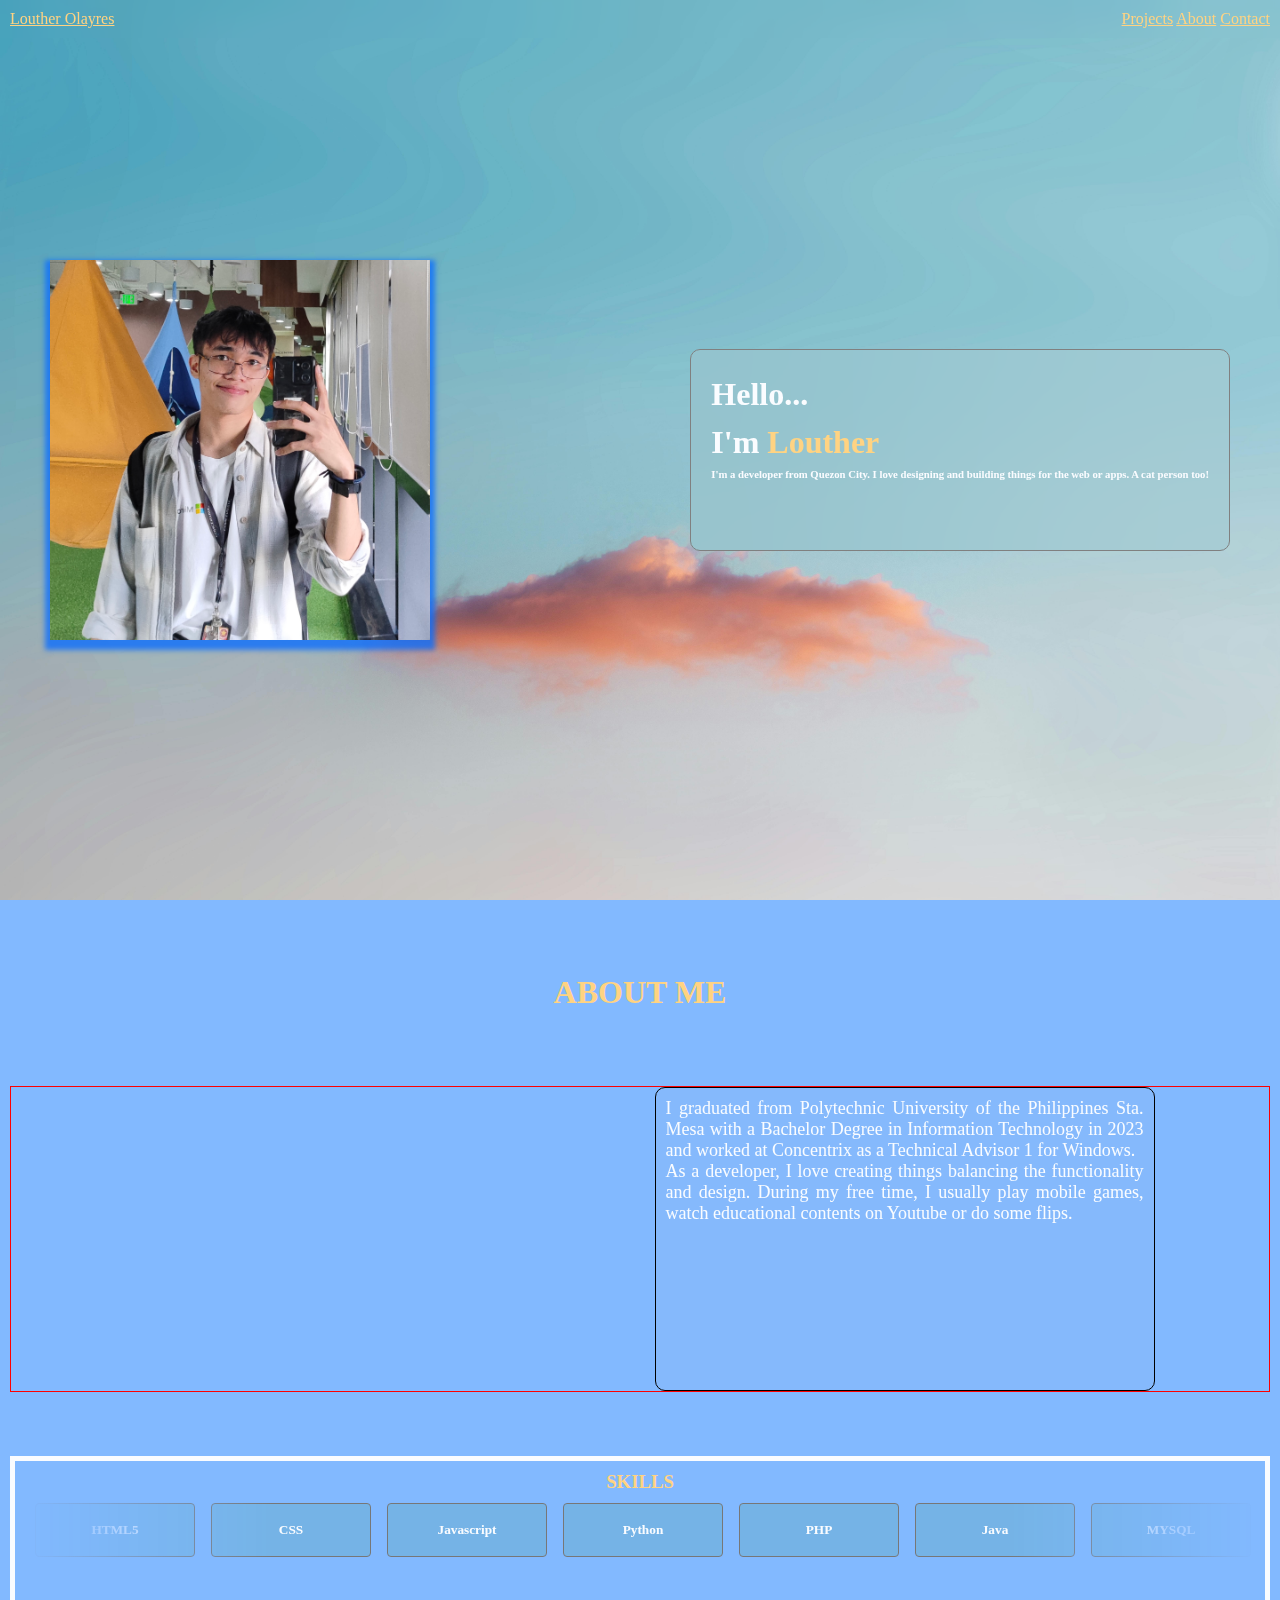
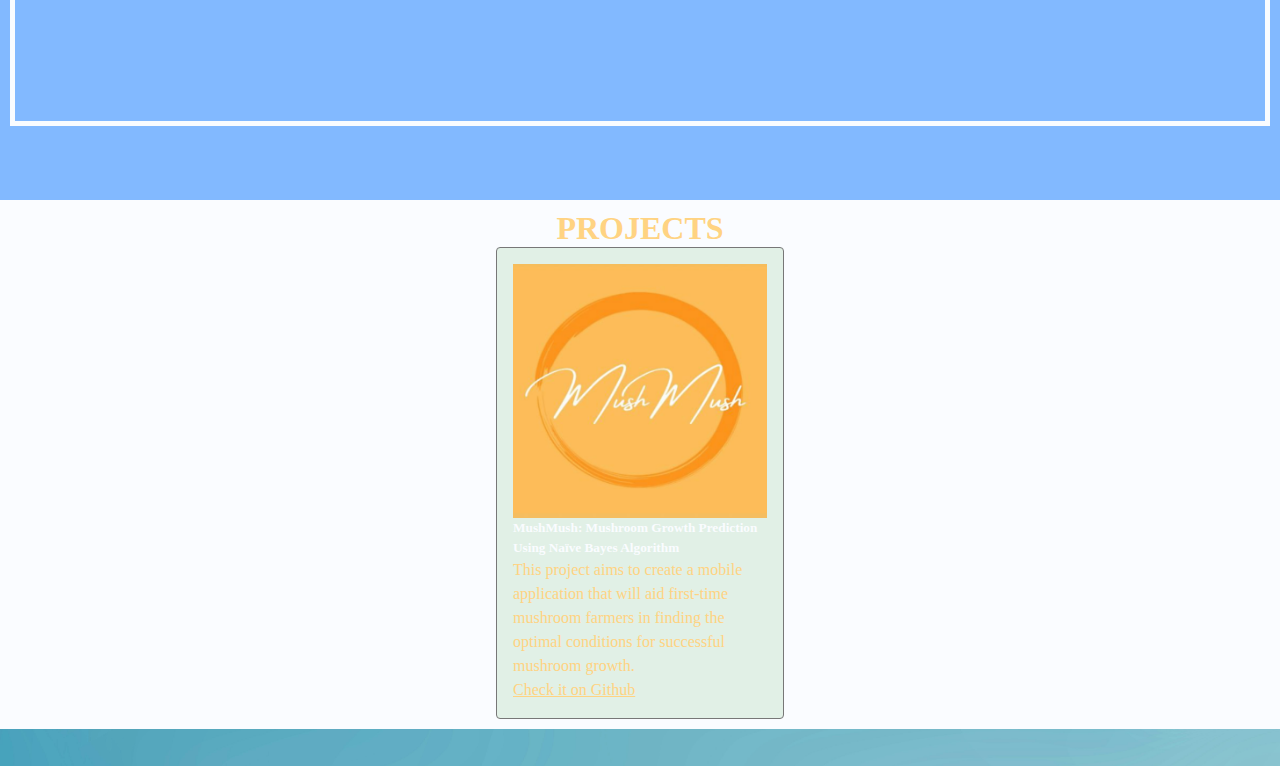
==== index.html @ 4b1b39c1 "Add files via upload" ====
<!DOCTYPE html>
<html lang="en">
<head>
    <meta charset="UTF-8">
    <meta name="viewport" content="width=device-width, initial-scale=1.0">
    <link rel="preconnect" href="https://fonts.googleapis.com">
    <link rel="preconnect" href="https://fonts.gstatic.com" crossorigin>
    <link rel="stylesheet" href="https://cdnjs.cloudflare.com/ajax/libs/font-awesome/6.5.2/css/all.min.css" integrity="sha512-SnH5WK+bZxgPHs44uWIX+LLJAJ9/2PkPKZ5QiAj6Ta86w+fsb2TkcmfRyVX3pBnMFcV7oQPJkl9QevSCWr3W6A==" crossorigin="anonymous" referrerpolicy="no-referrer" />
    <link href="https://fonts.googleapis.com/css2?family=Comic+Neue:ital,wght@0,300;0,400;0,700;1,300;1,400;1,700&display=swap" rel="stylesheet">
    <link href="https://cdn.jsdelivr.net/npm/bootstrap@5.0.2/dist/css/bootstrap.min.css" rel="stylesheet" integrity="sha384-EVSTQN3/azprG1Anm3QDgpJLIm9Nao0Yz1ztcQTwFspd3yD65VohhpuuCOmLASjC" crossorigin="anonymous">
    <link rel="stylesheet" href="styles/styles.css">
    <title>My Portfolio</title>
</head>
<body>
    <div class="flexbox-container main">
       
        <nav id = "header-nav" class="navbar flexbox-container glass">
            <a href="index.html" class="navbar-brand text flexbox-item flexbox-item1" id = "navigation-name">Louther Olayres</a>
            <div>
                <a href="index.html#project" class="navbar-brand flexbox-item flexbox-item2">Projects</a>
                <a href="index.html#about" class="navbar-brand text flexbox-item flexbox-item3">About</a>
                <a href="Contact.html" class="navbar-brand text flexbox-item flexbox-item4">Contact</a>
            </div>
            <div id = "scrollWatchers" class = "scroll-watcher"></div>
        </nav>
     


        <div  class = "entry-container flexbox-item flexbox-item1">
            <!-- <div class="circular"> -->
                <img id = "ProfilePicture" src="assets/louther.jpeg" class = "animate rounded-image" alt="My Profile Picture" width="300" height="300">
            <!-- </div> -->

            <div class="container-under-entry glass" id = "underEntry">
                <div class="text-container">
                    <h1 class = "animate heading heading-1 border-text">Hello...</h1>
                </div>
                <h1 class = "animate heading heading-1 text">I'm <strong class="emphasize">Louther</strong><h1>
                <h6 class="animate heading heading-1 text">I'm a developer from Quezon City. I love designing and building things for the web or apps. A cat person too! </h6>
          
                <div>
                    <a href="https://github.com/louther-99" target="_blank"><i class="fa-brands fa-github animate heading heading-1"></i></a>
                    <a href="https://linkedin.com/in/louther-olayres-67165627b" target="_blank"><i class="fa-brands fa-linkedin animate heading heading-1"></i></a>
                </div>

                
            
            </div>
        </div>

        <div id = "about" class="about-container flexbox-item flexbox-item2">
            <div class = "div-under-about-container1">
                <!-- <h1 class = "h1-under-about-container typewriter typewriter-about">ABOUT ME</h1> -->
                <h1 class = "h1-under-about-container">ABOUT ME</h1>
            </div>

            <div class = "div-under-about-container2">
                <div class = "div-under-about-container ">
                    <img src="assets/louther.jpeg" class = "test" alt="">
                </div>
    
                <div class = "div-under-about-container div-under-about-container-2-2 glass">
                    <p class="p-under-about-container ">
                        I graduated from Polytechnic University of the Philippines Sta. Mesa with a Bachelor Degree in Information Technology in 2023 and worked at Concentrix as a Technical Advisor 1 for Windows. 
                    <p class="p-under-about-container ">
                        As a developer, I love creating things balancing the functionality and design. 
                    
                        During my free time, I usually play mobile games, watch educational contents on Youtube or do some flips. 
                        

                    </p>
                     
                    </p>
                </div>
            </div>
            <div class="skill-container  flexbox-item flexbox-item3">

              <h3 class="center">SKILLS</h3>
  
              <div class="flexbox-container div-under-skills-container">
  
                <!-- <div class="card glass scroller" style="width: 18rem;">
                  <i class="fa-brands fa-html5 card-img-top"></i>
                  <img src="assets/html5.jpeg" class="card-img-top" alt="HTML5">
                  <div class="card-body">
                    <h5 class="card-title">HTML5</h5>
            
                  </div>
                </div> -->
  
                  <div class="card glass scroller">
                      <i class="fa-brands fa-html5 card-img-top"></i>
                      <!-- <img src="assets/html5.jpeg" class="card-img-top" alt="HTML5"> -->
                      <div class="card-body">
                        <h5 class="card-title">HTML5</h5>
                        <!-- <p class="card-text">Some quick example text to build on the card title and make up the bulk of the card's content.</p>
                        <a href="#" class="btn btn-primary">Go somewhere</a> -->
                      </div>
                    </div>
      
                    <div class="card glass scroller">
                      <i class="fa-brands fa-css3-alt"></i>
                      <!-- <img src="assets/css3.jpeg" class="card-img-top" alt="CSS"> -->
                      <div class="card-body">
                        <h5 class="card-title">CSS</h5>
                        <!-- <p class="card-text">Some quick example text to build on the card title and make up the bulk of the card's content.</p>
                        <a href="#" class="btn btn-primary">Go somewhere</a> -->
                      </div>
                    </div>
      
                    <div class="card glass scroller">
                      <i class="fa-brands fa-js"></i>
                      <!-- <img src="assets/javascript.jpeg" class="card-img-top" alt="Javascript"> -->
                      <div class="card-body">
                        <h5 class="card-title">Javascript</h5>
                        <!-- <p class="card-text">Some quick example text to build on the card title and make up the bulk of the card's content.</p>
                        <a href="#" class="btn btn-primary">Go somewhere</a> -->
                      </div>
                    </div>
      
                    <div class="card glass scroller">
                      <i class="fa-brands fa-python"></i>
                      <!-- <img src="assets/python.webp" class="card-img-top" alt="Python"> -->
                      <div class="card-body">
                        <h5 class="card-title">Python</h5>
                        <!-- <p class="card-text">Some quick example text to build on the card title and make up the bulk of the card's content.</p>
                        <a href="#" class="btn btn-primary">Go somewhere</a> -->
                      </div>
                    </div>
      
                    <div class="card glass scroller">
                      <i class="fa-brands fa-php"></i>
                      <!-- <img src="assets/php.jpg" class="card-img-top" alt="PHP"> -->
                      <div class="card-body">
                        <h5 class="card-title">PHP</h5>
                        <!-- <p class="card-text">Some quick example text to build on the card title and make up the bulk of the card's content.</p>
                        <a href="#" class="btn btn-primary">Go somewhere</a> -->
                      </div>
                    </div>
      
                    <div class="card glass scroller">
                      <i class="fa-brands fa-java"></i>
                      <!-- <img src="assets/java.webp" class="card-img-top" alt="Java"> -->
                      <div class="card-body">
                        <h5 class="card-title">Java</h5>
                        <!-- <p class="card-text">Some quick example text to build on the card title and make up the bulk of the card's content.</p>
                        <a href="#" class="btn btn-primary">Go somewhere</a> -->
                      </div>
                    </div>
      
                    <div class="card glass scroller">
                      <i class="fa-thin fa-database"></i>
                      <!-- <img src="assets/mysql.jpeg" class="card-img-top" alt="MYSQL"> -->
                      <div class="card-body">
                        <h5 class="card-title">MYSQL</h5>
                        <!-- <p class="card-text">Some quick example text to build on the card title and make up the bulk of the card's content.</p>
                        <a href="#" class="btn btn-primary">Go somewhere</a> -->
                      </div>
                    </div>
    
              </div>
  
                
  
  
              
          </div>

        </div>


        <div class="container-body flexbox-container">
        
        </div>

        <div id = "project" class="projects-container  flexbox-item flexbox-item4">
            <h1>PROJECTS</h1>
            <div class="card image-wrapper" style="width: 18rem;">
                <img src="assets/Mushmush.png" class="card-img-top zoom blur" alt="...">
                <div class="card-body card-body-1">
                  <h5 class="card-title">MushMush: Mushroom Growth Prediction Using Naïve Bayes Algorithm</h5>
                  <p class="card-text">This project aims to create a mobile application that will aid first-time mushroom farmers in finding the optimal conditions for successful mushroom growth.</p>
                  <a href="https://github.com/louther-99/mush2.git" class="btn btn-primary">Check it on Github</a>
                </div>
              </div>
        
        </div>
        
        <!-- <div>
            <button class="btn btn-primary">Contact Me</button>
        </div> -->

        <!-- <div class="text-container">
            <h1 class = "animate-text">Hello...</h1>
        </div> -->
        <footer class="footer flexbox-container glass">
            <a href="https://github.com/louther-99" target="_blank"><i class="fa-brands fa-github animate heading heading-1"></i></a>
            <a href="https://linkedin.com/in/louther-olayres-67165627b" target="_blank"><i class="fa-brands fa-linkedin animate heading heading-1"></i></a>
        </footer>
    </div>
    <script src="js.js"></script>
</body>
</html>
---- styles/styles.css ----
:root{
    --div-background-color: #82B9FF;
    --button-color: #FFD382;
    --text-color: #FAFCFF;
    --black: black;
}
*{
    margin: 0;
    padding: 0;
    box-sizing: border-box;
}
body{
    background-color: var(--div-background-color);
    background-image: url("/assets/cloud.jpg");
    color: var(--text-color);
    background-repeat: no-repeat;
    /* background-position: center; */
    background-size: contain;
    /* background-attachment: scroll; */
    /* backdrop-filter: blur(10px);
    -webkit-backdrop-filter: blur(10px); */

    /* background-color: rgba(255, 255, 255, 1);
    backdrop-filter: blur(10px);
    -webkit-backdrop-filter: blur(10px); */

}

body > div{
    /* margin-top: 30px; */
    display: flex;
    flex-direction: column;

    /* justify-content: space-between; */
    align-items: flex-start;

}

.scroll-watcher{
    z-index: 1000;
    left: 0; 
    /* top: 60px; */
    height: 1px;
    width: 100%;
    position: fixed;
    background-color: grey;
    scale: 0 1;
    transform-origin: left;
    animation: scroll-watcher linear;
    animation-timeline: scroll();
    
}


@keyframes scroll-watcher{
    to{
        scale: 1 1;
    }
    from{

    }
}

.glass{
    background-color: rgba(255, 255, 255, 0);
    backdrop-filter: blur(10px);
    -webkit-backdrop-filter: blur(10px); 
}

.navbar{
    /* background: linear-gradient(); */
    width: 100%;
    position: fixed;
    z-index: 1000;
    margin-bottom: 30px;
    padding: 10px;
    display: flex;
    align-self: stretch;


    /* border: 5px solid red; */
    /* flex-direction: row; */
    justify-content: space-between;
    /* align-self: flex-end; */
    /* align-items: end; */
    /* flex-wrap: nowrap; */
    color: var(--button-color);
    /* background-color: maroon; */
}

.navbar-brand:hover{
    transform: translateY(-10px);
    background-color: var(--text-color);
    color: var(--button-color);
}

/* .container-body.flexbox-container{
    display: flex;
    flex-direction: column;
    padding: 20px;
    margin: 0;
    align-self: stretch;
    background-color: #777;
    margin-bottom: 50px;

} */

.text-container{
    display: inline-block;
}

.animate-text{
    border-right: 5px solid;
    width: 100%;
    white-space: nowrap;
    overflow: hidden;
    animation: typing 2s steps(8), cursor .4s step-end infinite alternate;
}

@keyframes cursor {

    50%{
        border-color: transparent;
    }
    
}

@keyframes typing{
    from {width: 0;}
}

.entry-container{

    display: flex;
    align-self: stretch;
    align-items: center;
    justify-content: space-between;
    /* gap: 100px; */
    margin: 0;
    /* border: 5px solid rebeccapurple; */
    padding: 50px;
    height: 100vh;
    line-height: 1.5;
    /* opacity: .5;
    z-index: -1; */
    /* flex-grow: 1; */


}

.container-under-entry.glass{
    /* z-index: ; */
    border: 1px solid grey;
    border-radius: 10px;
    padding: 20px;
    background-color: rgba(255, 211, 130, 0.027);
    backdrop-filter: blur(100px);
    -webkit-backdrop-filter: blur(100px);
}

/* .circular {
    margin-right: 100px;
    border-radius: 50%;
    overflow: hidden;
    max-width:300px;
    max-height:300px;
    width:300px;
    height:300px;
    border: 1px solid #FFD382;

} */
/* 
#ProfilePicture{
    object-fit: cover;
    outline: #FFD382;
    border: solid violet;
} */


/* image{
    aspect-ratio: 1 /1;
} */
#ProfilePicture{
    width: 380px;
    height: 380px;
    object-fit: cover;
    box-shadow: 0 5px 5px 5px rgba(13, 110, 253, .8);
    animation: slideToRight 1s ease-in-out, animate 5s ease-in-out infinite;
    /* transition: all 1s ease-in-out; */

}
@keyframes animate {
    0%, 100%{
        border-radius: 60% 40% 30% 70% / 60% 30% 70% 40%
        /* border-radius: 30% 20% 30% 40% / 10% 20% 30% 40%; */
    }
    50%{
        border-radius: 30% 60% 70% 40% / 50% 60% 30% 60%;
        /* border-radius: 10% 20% 30% 40%/ 10% 20% 30% 40%; */
    }
}
.typewriter-about{
    position: relative;
    width: max-content;
    color: var(--button-color);


}
.typewriter-about::before, .typewriter-about::after{
    /* background: red; */
    content: "";
    position: absolute;
    top: 0;
    left: 0;
    right: 0;
    bottom: 0;
}
.typewriter-about::before{
    /* background: teal; */
    background: var(--text-color);
    animation: typewriters 2s steps(8)forwards;
    /* animation-timeline: view(); */
}
.typewriter-about::after{
    /* background: teal; */
    /* background: var(grey); */
    animation: typewriters 2s steps(8)forwards ;
    /* animation-timeline: view(); */
}
@keyframes typewriters {
    to{
        left: 100%;
    }
}
.about-container{
    display: flex;
    height: 100vh;
    justify-content: space-evenly;
    /* gap: 30px; */
    flex-direction: column;
    /* justify-self: flex-end; */
    /* justify-content: center; */
    /* align-items: flex-end; */
    align-self: stretch;
    /* border: 5px solid yellow; */
    /* margin: 0; */
    padding: 10px;
    background-color: var(--div-background-color);
    color:var(--text-color);
    /* flex-grow: 1; */

}
.h1-under-about-container{
    color: var(--button-color);
}

.div-under-about-container1{
    align-self: center;
}
.div-under-about-container2{
    border: 1px solid red;
    margin-top: 10px;
    display: flex;
    /* gap: ; */
    justify-content: space-around;
    /* gap: 80px; */
}
.div-under-about-container-2-2{
    border-radius: 10px;
    padding: 10px;
    border: 1px solid black;
    width: 500px;
    background-color: rgba(255, 211, 130, 0.027);
}
.p-under-about-container {
    align-self: center;
    text-align: justify;
    /* text-indent: 30px; */
    font-size: large;
}

.skill-container{
    display: flex;
    flex-direction: column;
    /* flex-grow: 1; */
    padding: 10px;
    height: 30vh;
    align-self: stretch;
    border: 5px solid var(--text-color);
    /* border: 5px solid palevioletred; */
    /* height: 100%;
    width: 100%; */
    /* background-color: var(--div-background-color); */
    /* color: var(--button-color); */
}

.div-under-skills-container{
    /* justify-content: center; */
    /* background-color: var(--div-background-color); */
    padding: 10px;
    /* border: 5px solid red; */
    /* width: 60px; */
    /* justify-content: center; */
    /* align-items: center; */
    display: flex;
    flex-direction: row;
    gap: 1rem;

    /* width: 600px; */
    /* width: max-content; */
    /* box-sizing: content-box; */
    overflow: hidden;
    -webkit-mask: linear-gradient(90deg, transparent, white 20%, white 80%, transparent);
    mask: linear-gradient(90deg, transparent, white 20%, white 80%, transparent);
}
.div-under-skills-container:hover .card.glass.scroller{
    animation-play-state: paused;
}

.center{
    align-self: center;
    color: var(--button-color);
}
.card{
    padding: 1rem;
    background: rgba(0, 128, 0, 0.097);
    border: 1px solid #777;
    border-radius: .25rem;
    line-height: 1.5;

    /* backdrop-filter: blur(10px);
    -webkit-backdrop-filter: blur(10px); */
}

.card-title{
    color: var(--text-color);
}
.fa-brands{
    color: var(--text-color);
}


.div-under-skills-container .card.glass.scroller{
    /* width: max-content; */
    display: flex;
    justify-content: center;
    align-items: center;
    min-width: 160px;
    max-height: 100px;
    /* padding: 30px; */
    /* outline: 3px solid rebeccapurple; */
    height: max-content;
    /* width: max-content; */
    /* flex-wrap: nowrap; */
    /* flex-shrink: 0; */
    /* flex-wrap: nowrap; */
 
}

.projects-container{
    display: flex;
    flex-direction: column;
    justify-content: center;
    align-items: center;
    padding: 10px;
    /* border: 5px solid var(--button-color); */
    /* height: 100%; */
    /* width: 100vw; */
    /* background-color: var(--text-color); */
    background-color: var(--text-color);
    align-self: stretch;
    color: var(--button-color);
}
.image-wrapper{
    position: relative;
    overflow: hidden;
}

.image-wrapper >img, .image-wrapper > .card-body-1{
    transition: 200ms ease-in-out;
}
.image-wrapper > img{
    display: block;
    width: 100%;
    aspect-ratio: 1/1;
    object-fit: cover;
    object-position: center;


}
.image-wrapper:hover > img.blur{
    /* opacity: 1; */
    filter: blur(5px);

}

.image-wrapper:hover > img.zoom{
    transform: scale(1.1);

}
.image-wrapper > .card-body1{
    position: absolute;
    /* inset: 0; */
    background: rgba(255, 255, 255, .4);

}
.btn{
    background-color: var(--button-color);
    color: var(--text-color);
}

a{
    color: var(--button-color);
}
/* .t\ext{
    color: var(--text-color);
} */



button{
    /* transition-property: transform;
    transition-duration: 1s;
    transition-timing-function: cubic-bezier(0.075, 0.82, 0.165, 1);
    transition-delay: 1s; */
    transition: transform 1s linear 1s;
   
}

.fa-github, .fa-linkedin{
    font-size: 32px;
    margin-top: 20px;
    

}

.fa-linkedin{
    margin-left: 20px;
    color: rgb(53, 118, 239);
}

.fa-github{
    color: black;
}



.emphasize{
    color: var(--button-color);
}

.btn-primary{
    background-color: transparent;
    color: var(--button-color);
    border-color: var(--text-color);
}

.btn-primary:hover{
    transform: translateY(-10px);
    background-color: var(--text-color);
    color: var(--button-color);
}

.animate.heading, .container-under-entry{
    /* animation-name: slideToLeft;
    animation-duration: 1s;
    animation-timing-function: linear;
    animation-delay: 1;
    animation-iteration-count: 1;
    animation-direction: normal;
    animation-fill-mode: none; */

    animation: slideToLeft 1s ease-in-out;


}



.animate{
    animation-duration: 1s;
    animation-fill-mode: both;
}

.animate.rotate{
    animation: rotate 1s linear;
}

.animate.infinite{
    animation-iteration-count: infinite;
}

@keyframes slideToRight {
    0%{
        transform: translate(-1000px);
    }
    /* 30%{
        transform: translate(-200px);
    } */
    60%{
        /* transform: translate(-100px); */
    }
    /* 90%{
        transform: translate(-50px);
    } */
    100%{
        transform: translate(0);
    }
}
@keyframes slideToLeft {
    0%{
        transform: translate(1000px);
    }
    /* 30%{
        transform: translate(-200px);
    } */
    60%{
        /* transform: translate(-100px); */
    }
    /* 90%{
        transform: translate(-50px);
    } */
    100%{
        transform: translate(0);
    }
}

@keyframes rotate {
    0%{
        transform: rotate(0);
    }
    100%{
        transform: rotate(360deg);
    }
}

.footer.flexbox-container{
    display: flex;
    justify-content: center;
    align-items: center;
    align-self: stretch;
    background-color: var(--div-background-color);
    /* border: 5px solid green; */
}

.footer{
    background-image: url(/assets/cloud.jpg);
    background-size: cover;
    background-repeat: no-repeat;
}

p, h1, h3, h5 {
    animation: fade linear both;
    animation-timeline: view();
    animation-range: entry 20% cover 30%;
}
@keyframes fade {
    from{
        opacity: 0;
    }
    to{
        opacity: 1;
    }
    
}

.test{
    height: 300px;
    width: 300px;
    object-fit: contain;
}

@media (prefers-reduced-motion: no-preference){
    .test{
        scale: .8;
        opacity: 0;
        animation: fade-in linear forwards;
        animation-timeline: view();
        /* animation-range-start: contain;
        animation-range-end: contain; */
        animation-range: 150px 500px;
    }
    
    @keyframes fade-in {
    
        /* from{
            scale: .8;
            opacity: 0;
        } */
    
        to{
            scale: 1;
            opacity: 1;
        }
        
    }
    .scroller{
        animation: scroll 10s linear infinite;
    }

    @keyframes scroll {
        to{
            transform: translate(-100%);
        }
    }
}
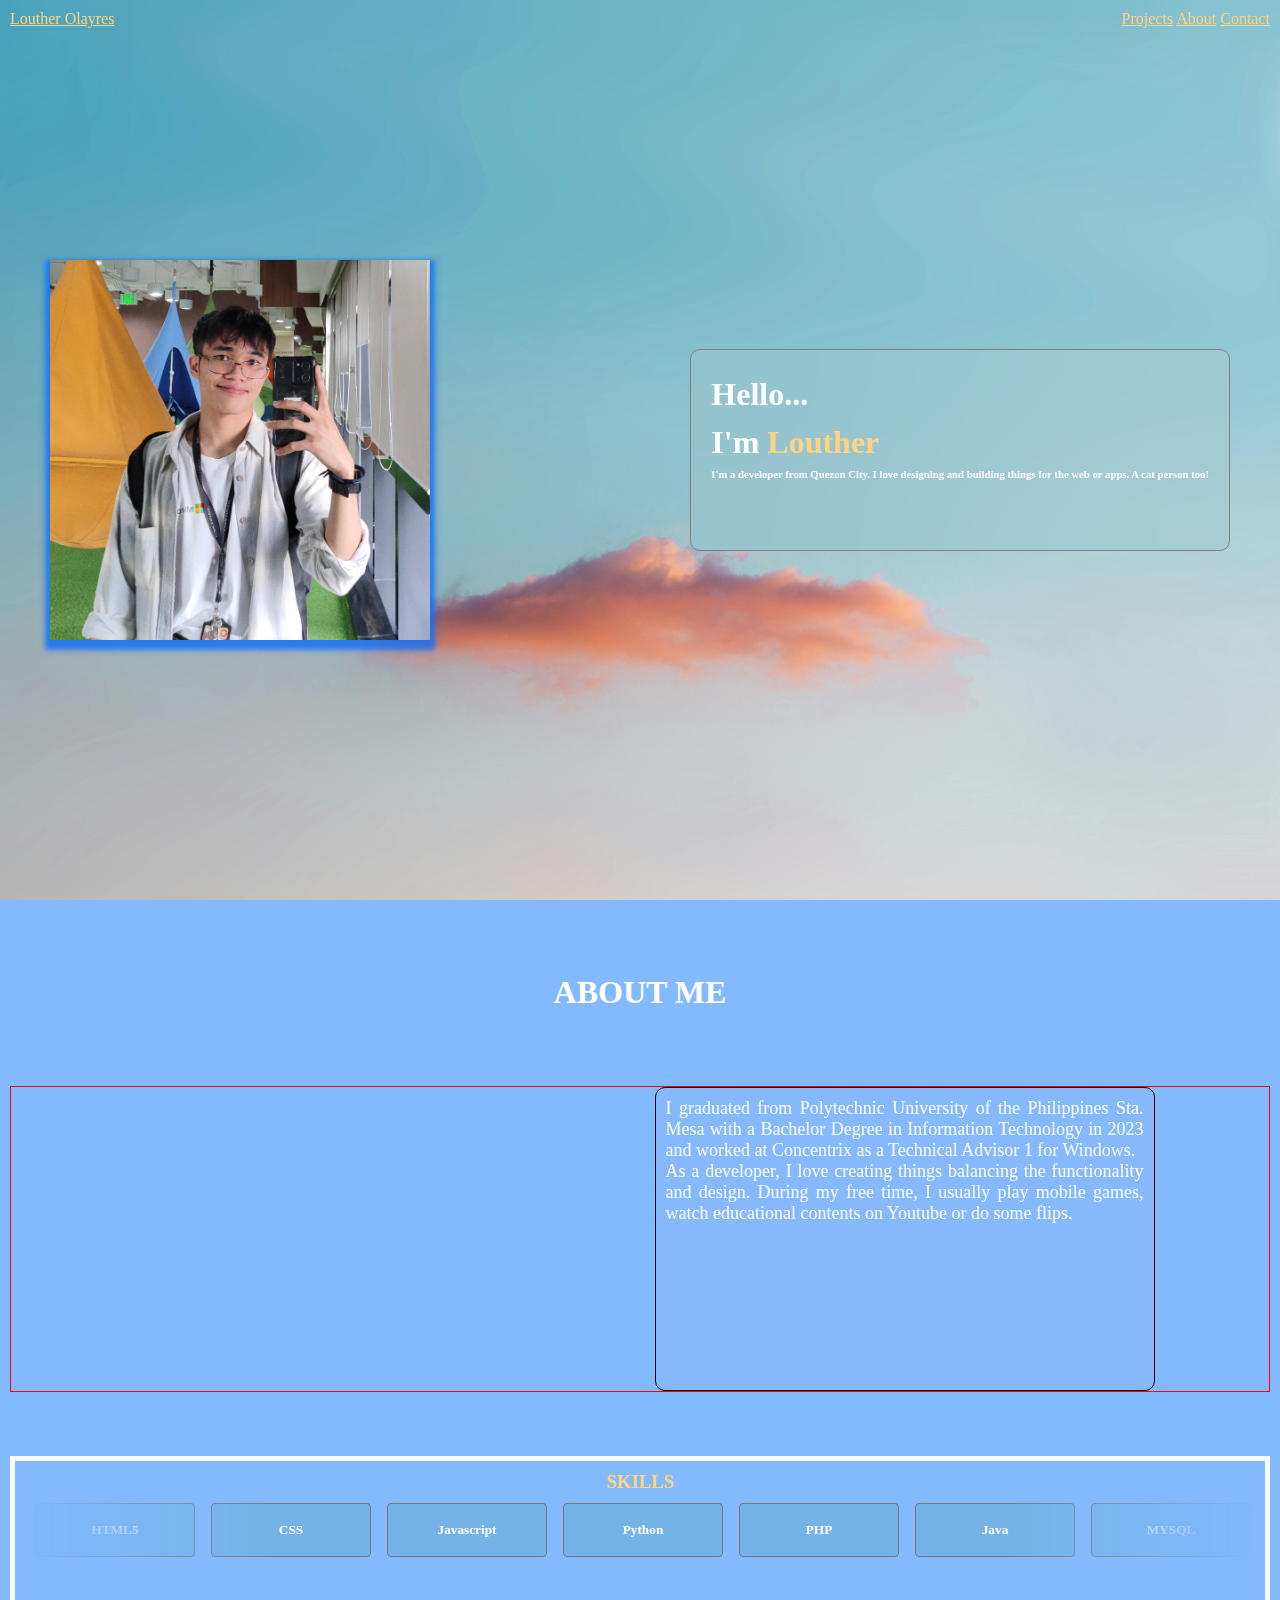
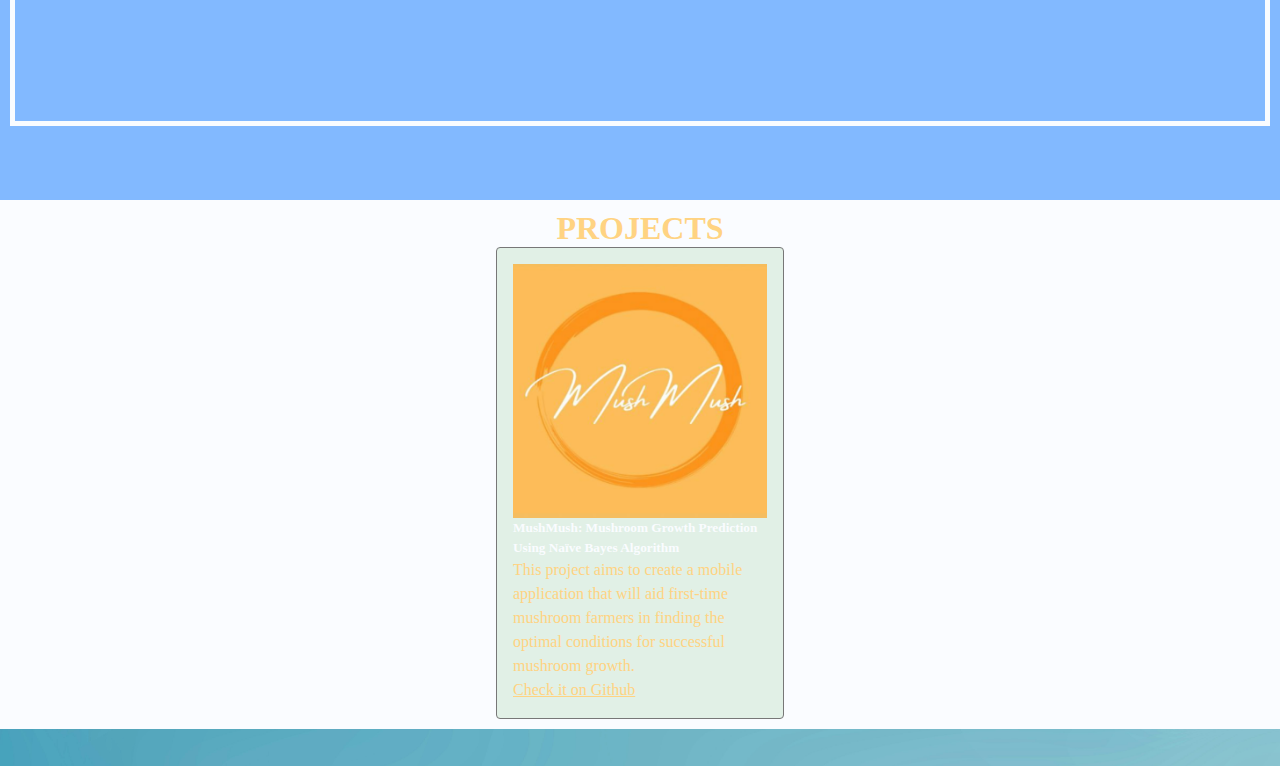
==== commit bc233ee2: "Add files via upload" ====
--- a/index.html
+++ b/index.html
@@ -15,11 +15,11 @@
     <div class="flexbox-container main">
        
         <nav id = "header-nav" class="navbar flexbox-container glass">
-            <a href="index.html" class="navbar-brand text flexbox-item flexbox-item1" id = "navigation-name">Louther Olayres</a>
+            <a href="index.html" class="navbar-brand navbar-text flexbox-item flexbox-item1" id = "navigation-name">Louther Olayres</a>
             <div>
-                <a href="index.html#project" class="navbar-brand flexbox-item flexbox-item2">Projects</a>
-                <a href="index.html#about" class="navbar-brand text flexbox-item flexbox-item3">About</a>
-                <a href="Contact.html" class="navbar-brand text flexbox-item flexbox-item4">Contact</a>
+                <a href="index.html#project" class="navbar-brand navbar-text flexbox-item flexbox-item2">Projects</a>
+                <a href="index.html#about" class="navbar-brand navbar-text flexbox-item flexbox-item3">About</a>
+                <a href="Contact.html" class="navbar-brand navbar-text flexbox-item flexbox-item4">Contact</a>
             </div>
             <div id = "scrollWatchers" class = "scroll-watcher"></div>
         </nav>
@@ -51,7 +51,7 @@
         <div id = "about" class="about-container flexbox-item flexbox-item2">
             <div class = "div-under-about-container1">
                 <!-- <h1 class = "h1-under-about-container typewriter typewriter-about">ABOUT ME</h1> -->
-                <h1 class = "h1-under-about-container">ABOUT ME</h1>
+                <h1 class = "h1-under-about-container text">ABOUT ME</h1>
             </div>
 
             <div class = "div-under-about-container2">
@@ -59,10 +59,10 @@
                     <img src="assets/louther.jpeg" class = "test" alt="">
                 </div>
     
-                <div class = "div-under-about-container div-under-about-container-2-2 glass">
-                    <p class="p-under-about-container ">
+                <div class = "div-under-about-container-2-2 glass">
+                    <p class="p-under-about-container text">
                         I graduated from Polytechnic University of the Philippines Sta. Mesa with a Bachelor Degree in Information Technology in 2023 and worked at Concentrix as a Technical Advisor 1 for Windows. 
-                    <p class="p-under-about-container ">
+                    <p class="p-under-about-container text">
                         As a developer, I love creating things balancing the functionality and design. 
                     
                         During my free time, I usually play mobile games, watch educational contents on Youtube or do some flips. 
@@ -75,7 +75,7 @@
             </div>
             <div class="skill-container  flexbox-item flexbox-item3">
 
-              <h3 class="center">SKILLS</h3>
+              <h3 class="center text">SKILLS</h3>
   
               <div class="flexbox-container div-under-skills-container">
   
@@ -89,20 +89,20 @@
                 </div> -->
   
                   <div class="card glass scroller">
-                      <i class="fa-brands fa-html5 card-img-top"></i>
+                      <i class="fa-brands fa-html5 card-img-top text-small"></i>
                       <!-- <img src="assets/html5.jpeg" class="card-img-top" alt="HTML5"> -->
                       <div class="card-body">
-                        <h5 class="card-title">HTML5</h5>
-                        <!-- <p class="card-text">Some quick example text to build on the card title and make up the bulk of the card's content.</p>
-                        <a href="#" class="btn btn-primary">Go somewhere</a> -->
-                      </div>
-                    </div>
-      
-                    <div class="card glass scroller">
-                      <i class="fa-brands fa-css3-alt"></i>
+                        <h5 class="card-title text-small">HTML5</h5>
+                        <!-- <p class="card-text">Some quick example text to build on the card title and make up the bulk of the card's content.</p>
+                        <a href="#" class="btn btn-primary">Go somewhere</a> -->
+                      </div>
+                    </div>
+      
+                    <div class="card glass scroller">
+                      <i class="fa-brands fa-css3-alt text-small"></i>
                       <!-- <img src="assets/css3.jpeg" class="card-img-top" alt="CSS"> -->
                       <div class="card-body">
-                        <h5 class="card-title">CSS</h5>
+                        <h5 class="card-title text-small">CSS</h5>
                         <!-- <p class="card-text">Some quick example text to build on the card title and make up the bulk of the card's content.</p>
                         <a href="#" class="btn btn-primary">Go somewhere</a> -->
                       </div>
@@ -112,7 +112,7 @@
                       <i class="fa-brands fa-js"></i>
                       <!-- <img src="assets/javascript.jpeg" class="card-img-top" alt="Javascript"> -->
                       <div class="card-body">
-                        <h5 class="card-title">Javascript</h5>
+                        <h5 class="card-title text-small">Javascript</h5>
                         <!-- <p class="card-text">Some quick example text to build on the card title and make up the bulk of the card's content.</p>
                         <a href="#" class="btn btn-primary">Go somewhere</a> -->
                       </div>
@@ -122,7 +122,7 @@
                       <i class="fa-brands fa-python"></i>
                       <!-- <img src="assets/python.webp" class="card-img-top" alt="Python"> -->
                       <div class="card-body">
-                        <h5 class="card-title">Python</h5>
+                        <h5 class="card-title text-small">Python</h5>
                         <!-- <p class="card-text">Some quick example text to build on the card title and make up the bulk of the card's content.</p>
                         <a href="#" class="btn btn-primary">Go somewhere</a> -->
                       </div>
@@ -132,7 +132,7 @@
                       <i class="fa-brands fa-php"></i>
                       <!-- <img src="assets/php.jpg" class="card-img-top" alt="PHP"> -->
                       <div class="card-body">
-                        <h5 class="card-title">PHP</h5>
+                        <h5 class="card-title text-small">PHP</h5>
                         <!-- <p class="card-text">Some quick example text to build on the card title and make up the bulk of the card's content.</p>
                         <a href="#" class="btn btn-primary">Go somewhere</a> -->
                       </div>
@@ -142,7 +142,7 @@
                       <i class="fa-brands fa-java"></i>
                       <!-- <img src="assets/java.webp" class="card-img-top" alt="Java"> -->
                       <div class="card-body">
-                        <h5 class="card-title">Java</h5>
+                        <h5 class="card-title text-small">Java</h5>
                         <!-- <p class="card-text">Some quick example text to build on the card title and make up the bulk of the card's content.</p>
                         <a href="#" class="btn btn-primary">Go somewhere</a> -->
                       </div>
@@ -152,7 +152,7 @@
                       <i class="fa-thin fa-database"></i>
                       <!-- <img src="assets/mysql.jpeg" class="card-img-top" alt="MYSQL"> -->
                       <div class="card-body">
-                        <h5 class="card-title">MYSQL</h5>
+                        <h5 class="card-title text-small">MYSQL</h5>
                         <!-- <p class="card-text">Some quick example text to build on the card title and make up the bulk of the card's content.</p>
                         <a href="#" class="btn btn-primary">Go somewhere</a> -->
                       </div>
--- a/styles/styles.css
+++ b/styles/styles.css
@@ -16,8 +16,8 @@
     color: var(--text-color);
     background-repeat: no-repeat;
     /* background-position: center; */
-    background-size: contain;
-    /* background-attachment: scroll; */
+    background-size: cover;
+    background-attachment: fixed;
     /* backdrop-filter: blur(10px);
     -webkit-backdrop-filter: blur(10px); */
 
@@ -108,6 +108,7 @@
 
 .text-container{
     display: inline-block;
+
 }
 
 .animate-text{
@@ -604,4 +605,134 @@
             transform: translate(-100%);
         }
     }
+}
+
+@media (max-width: 480px) {
+    .navbar{
+        /* height: 20px; */
+        /* display: flex; */
+        padding: 5px;
+        /* overflow: hidden; */
+        margin-bottom: 20px;
+        /* padding: 10px; */
+        height:  max-content;
+
+    }
+
+    .entry-container{
+        display: flex;
+        flex-direction: column;
+        /* align-self: stretch; */
+        align-items: center;
+        justify-content: space-between;
+        /* gap: 100px; */
+        margin: 0;
+        /* border: 5px solid rebeccapurple; */
+        padding: 50px;
+        height: 100vh;
+        line-height: 1.5;
+        /* opacity: .5;
+        z-index: -1; */
+        /* flex-grow: 1; */
+    
+    
+    }
+    #ProfilePicture{
+        width: 100px;
+        height: 100px;
+        object-fit: cover;
+    }
+
+    .container-under-entry{
+        width: 80vw;
+        height: 40vh;
+        padding: auto;
+        /* font-size: .5rem; */
+        /* font-size: 1px; */
+        /* padding: 50px; */
+        /* border: 20px solid green; */
+    }
+    .navbar-text{
+        font-size: .5rem;
+    }
+    .text{
+        font-size: .6rem;
+    }
+    h1{
+        font-size: large;
+    }
+
+    .about-container{
+        display: flex;
+        flex-direction: column;
+        height: 100vh;
+        width: 100vw;
+        justify-content: space-evenly;
+        padding: 10px;
+        background-color: var(--div-background-color);
+        color:var(--text-color);
+    
+    }
+
+    .test{
+        height: 100px;
+        width: 100px;
+        object-fit: contain;
+    }
+    .div-under-about-container2{
+        flex-direction: column;
+        justify-content: center;
+        align-items: center;
+        border: 1px solid red;
+        margin-top: 10px;
+        display: flex;
+        /* gap: ; */
+        /* justify-content: space-around; */
+        /* gap: 80px; */
+    }
+    .div-under-about-container-2-2{
+        width: 20px;
+        max-width: 90vw;
+        height: 30vh;
+        font-size: .5rem;
+        border-radius: 10px;
+        padding: 10px;
+        border: 1px solid black;
+        width: 500px;
+        background-color: rgba(255, 211, 130, 0.027);
+    }
+
+    .skill-container{
+        padding: 2px;
+        height: 20vh;
+
+    
+    }
+
+    .div-under-skills-container{
+    
+        padding: 2px;
+
+    }
+
+    .div-under-skills-container .card.glass.scroller{
+        min-width: 10px;
+        max-height: 10px;
+        height: max-content;
+        align-items: center;
+        justify-content: center;
+    }
+    .text-small{
+        font-size: .3rem;
+    }
+    .fa-brands{
+        font-size: .1rem;
+    }
+    
+}
+
+ @media (min-width: 500px) {
+    .h1-under-about-container{
+        color: white;
+    } 
 }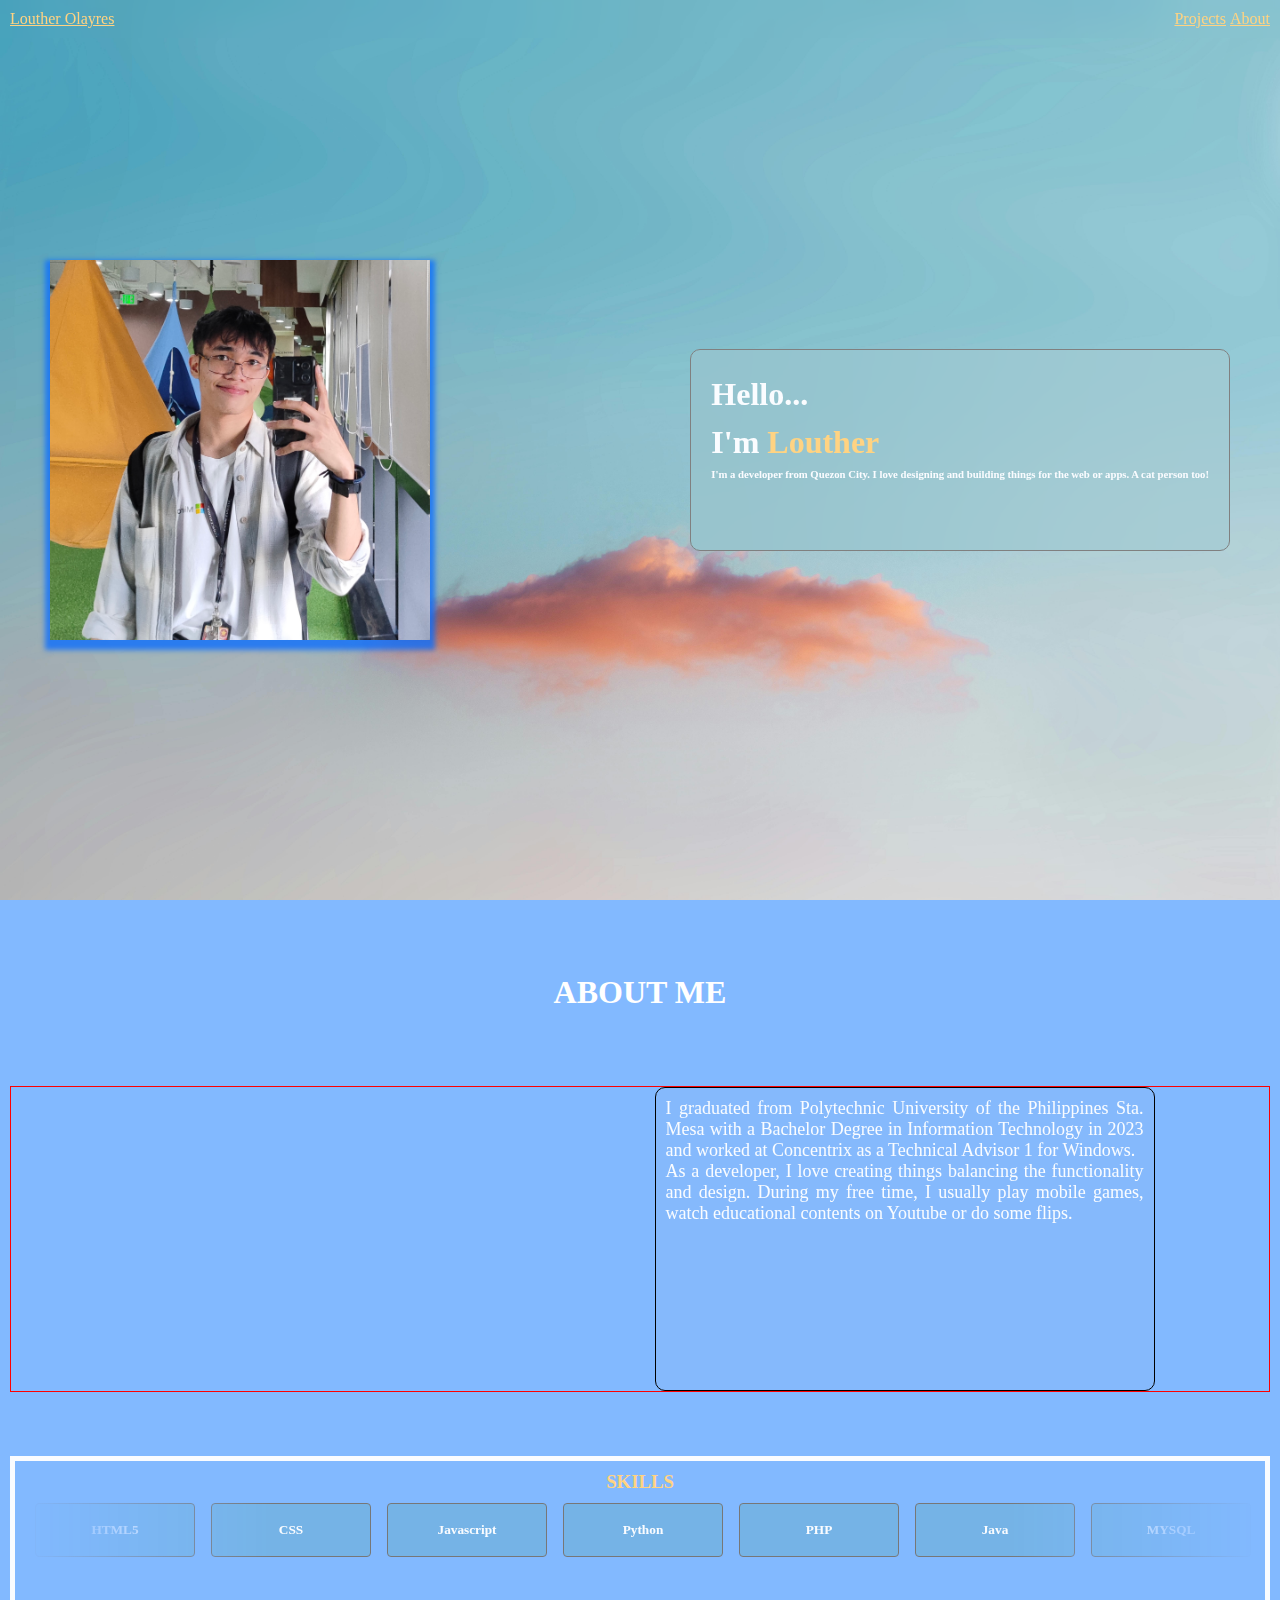
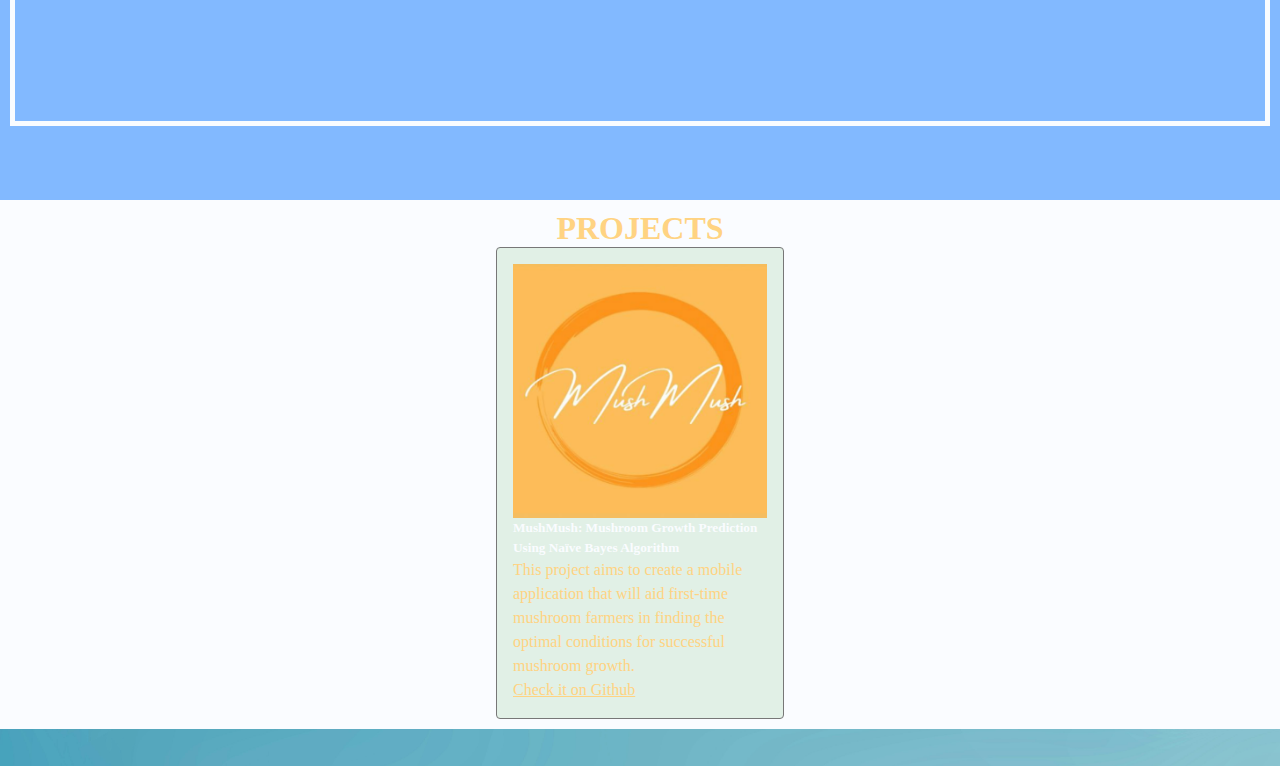
==== commit 3012ca45: "Add files via upload" ====
--- a/index.html
+++ b/index.html
@@ -15,11 +15,11 @@
     <div class="flexbox-container main">
        
         <nav id = "header-nav" class="navbar flexbox-container glass">
-            <a href="index.html" class="navbar-brand navbar-text flexbox-item flexbox-item1" id = "navigation-name">Louther Olayres</a>
+            <a href="index.html" class="navbar-brand navbar-text flexbox-item flexbox-item1 border-underline" id = "navigation-name">Louther Olayres</a>
             <div>
-                <a href="index.html#project" class="navbar-brand navbar-text flexbox-item flexbox-item2">Projects</a>
-                <a href="index.html#about" class="navbar-brand navbar-text flexbox-item flexbox-item3">About</a>
-                <a href="Contact.html" class="navbar-brand navbar-text flexbox-item flexbox-item4">Contact</a>
+                <a href="index.html#project" class="navbar-brand navbar-text flexbox-item flexbox-item2 border-underline">Projects</a>
+                <a href="index.html#about" class="navbar-brand navbar-text flexbox-item flexbox-item3 border-underline">About</a>
+                <!-- <a href="Contact.html" class="navbar-brand navbar-text flexbox-item flexbox-item4">Contact</a> -->
             </div>
             <div id = "scrollWatchers" class = "scroll-watcher"></div>
         </nav>
--- a/styles/styles.css
+++ b/styles/styles.css
@@ -90,9 +90,43 @@
 }
 
 .navbar-brand:hover{
-    transform: translateY(-10px);
-    background-color: var(--text-color);
-    color: var(--button-color);
+    /* transform: translateY(-10px);
+    background-color: var(--text-color); */
+    color: var(--text-color);
+}
+
+.border-underline{
+    position: relative;
+}
+
+.border-underline::before{
+    content: "";
+    position: absolute;
+    left: 0;
+    right: 0;
+    bottom: 0;
+    background-color: var(--button-color);
+    transform: scaleX(0);
+    transition: transform 300ms ease-in-out;
+    height: 2px;
+    /* color: var(--text-color); */
+    
+}
+.border-underline:hover a{
+    color: var(--text-color);
+}
+
+.border-underline:hover::before,
+.border-underline:focus::before{
+    content: "";
+    position: absolute;
+    left: 0;
+    right: 0;
+    bottom: 0;
+    background-color: var(--button-color);
+    transform: scaleX(1);
+    /* color: var(--text-color); */
+    
 }
 
 /* .container-body.flexbox-container{
@@ -624,7 +658,7 @@
         flex-direction: column;
         /* align-self: stretch; */
         align-items: center;
-        justify-content: space-between;
+        justify-content: space-evenly;
         /* gap: 100px; */
         margin: 0;
         /* border: 5px solid rebeccapurple; */
@@ -638,14 +672,14 @@
     
     }
     #ProfilePicture{
-        width: 100px;
-        height: 100px;
+        width: 200px;
+        height: 200px;
         object-fit: cover;
     }
 
     .container-under-entry{
         width: 80vw;
-        height: 40vh;
+        /* height: max-content; */
         padding: auto;
         /* font-size: .5rem; */
         /* font-size: 1px; */
@@ -730,6 +764,130 @@
     }
     
 }
+@media (max-width: 393) {
+    .navbar{
+        /* height: 20px; */
+        /* display: flex; */
+        padding: 5px;
+        /* overflow: hidden; */
+        margin-bottom: 20px;
+        /* padding: 10px; */
+        height:  max-content;
+
+    }
+
+    .entry-container{
+        display: flex;
+        flex-direction: column;
+        /* align-self: stretch; */
+        align-items: center;
+        justify-content: space-evenly;
+        /* gap: 100px; */
+        margin: 0;
+        /* border: 5px solid rebeccapurple; */
+        padding: 50px;
+        height: 100vh;
+        line-height: 1.5;
+        /* opacity: .5;
+        z-index: -1; */
+        /* flex-grow: 1; */
+    
+    
+    }
+    #ProfilePicture{
+        width: 200px;
+        height: 200px;
+        object-fit: cover;
+    }
+
+    .container-under-entry{
+        width: 80vw;
+        height: max-content;
+        padding: auto;
+        /* font-size: .5rem; */
+        /* font-size: 1px; */
+        /* padding: 50px; */
+        /* border: 20px solid green; */
+    }
+    .navbar-text{
+        font-size: .5rem;
+    }
+    .text{
+        font-size: .6rem;
+    }
+    h1{
+        font-size: large;
+    }
+
+    .about-container{
+        display: flex;
+        flex-direction: column;
+        height: 100vh;
+        width: 100vw;
+        justify-content: space-evenly;
+        padding: 10px;
+        background-color: var(--div-background-color);
+        color:var(--text-color);
+    
+    }
+
+    .test{
+        height: 100px;
+        width: 100px;
+        object-fit: contain;
+    }
+    .div-under-about-container2{
+        flex-direction: column;
+        justify-content: center;
+        align-items: center;
+        border: 1px solid red;
+        margin-top: 10px;
+        display: flex;
+        /* gap: ; */
+        /* justify-content: space-around; */
+        /* gap: 80px; */
+    }
+    .div-under-about-container-2-2{
+        width: 20px;
+        max-width: 90vw;
+        height: 30vh;
+        font-size: .5rem;
+        border-radius: 10px;
+        padding: 10px;
+        border: 1px solid black;
+        width: 500px;
+        background-color: rgba(255, 211, 130, 0.027);
+    }
+
+    .skill-container{
+        padding: 2px;
+        height: 20vh;
+
+    
+    }
+
+    .div-under-skills-container{
+    
+        padding: 2px;
+
+    }
+
+    .div-under-skills-container .card.glass.scroller{
+        min-width: 10px;
+        max-height: 10px;
+        height: max-content;
+        align-items: center;
+        justify-content: center;
+    }
+    .text-small{
+        font-size: .3rem;
+    }
+    /* .fa-brands{
+        font-size: .1rem;
+    } */
+    
+}
+
 
  @media (min-width: 500px) {
     .h1-under-about-container{
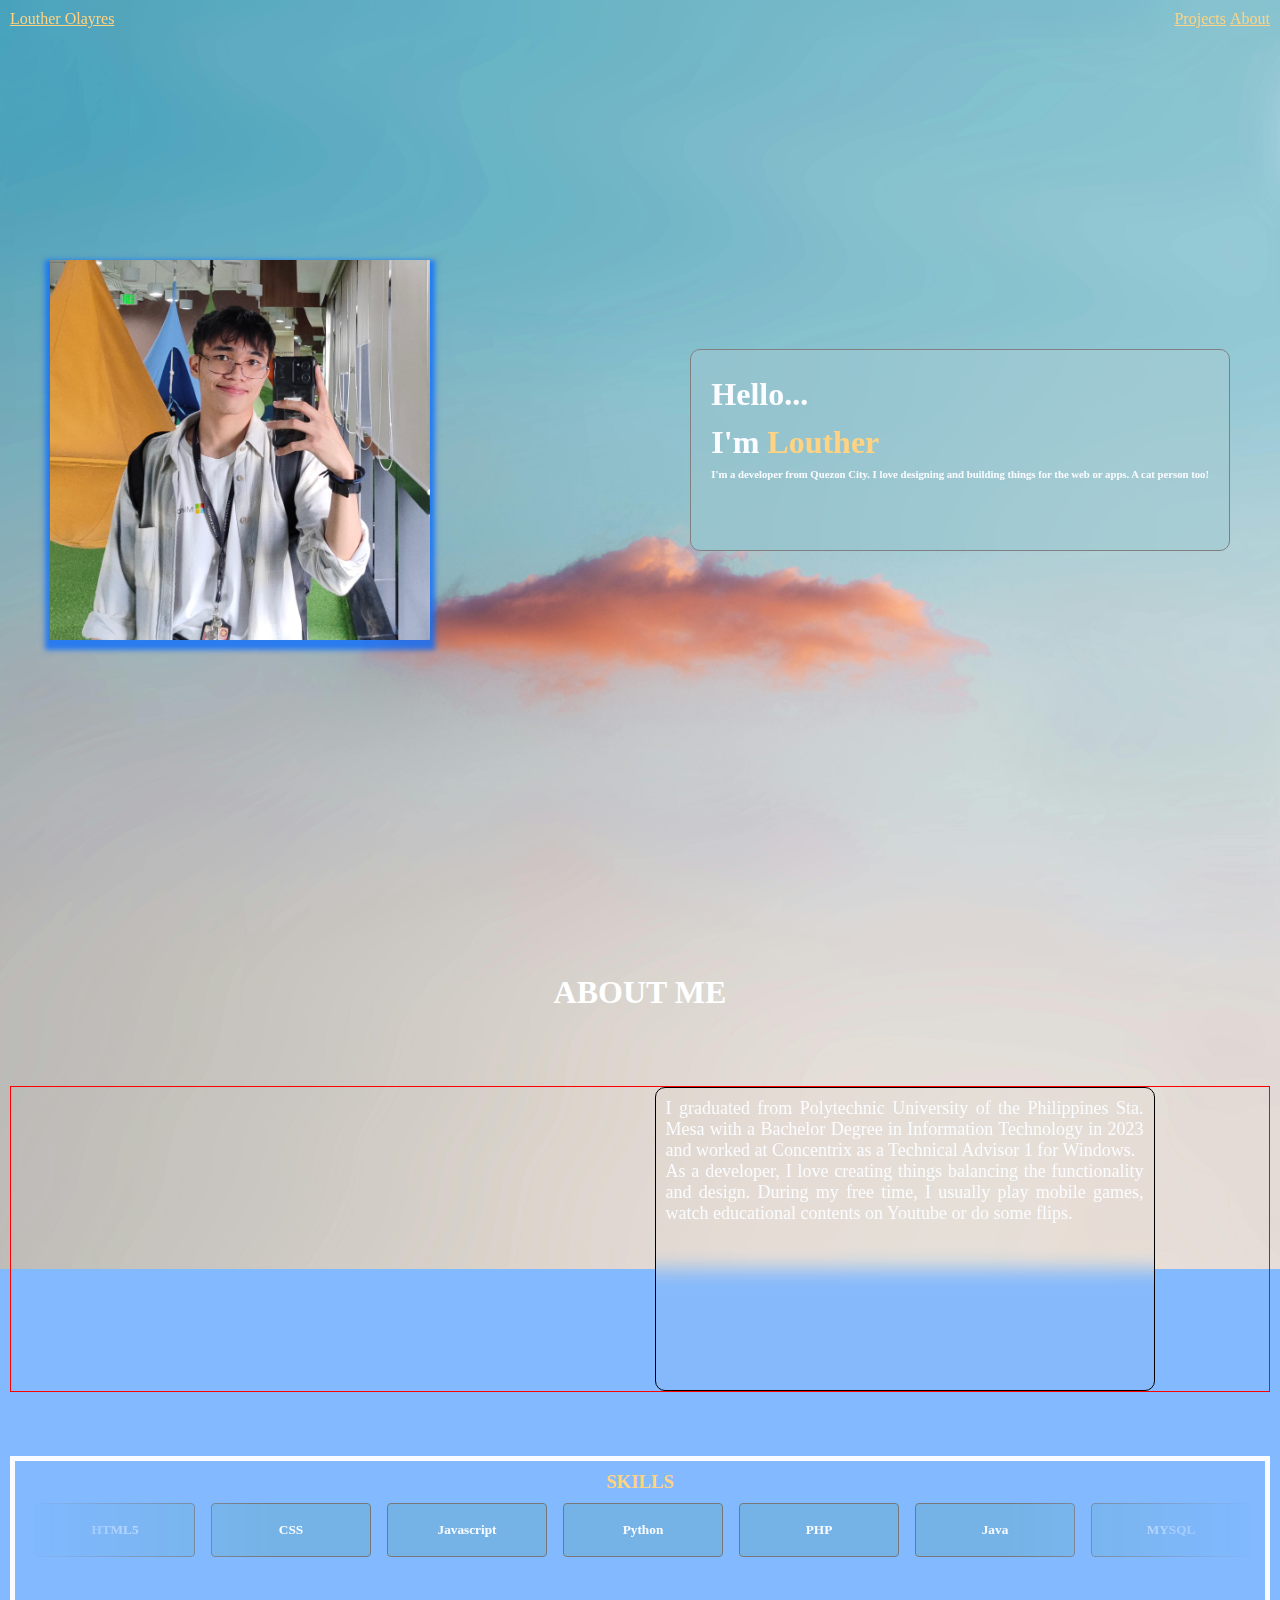
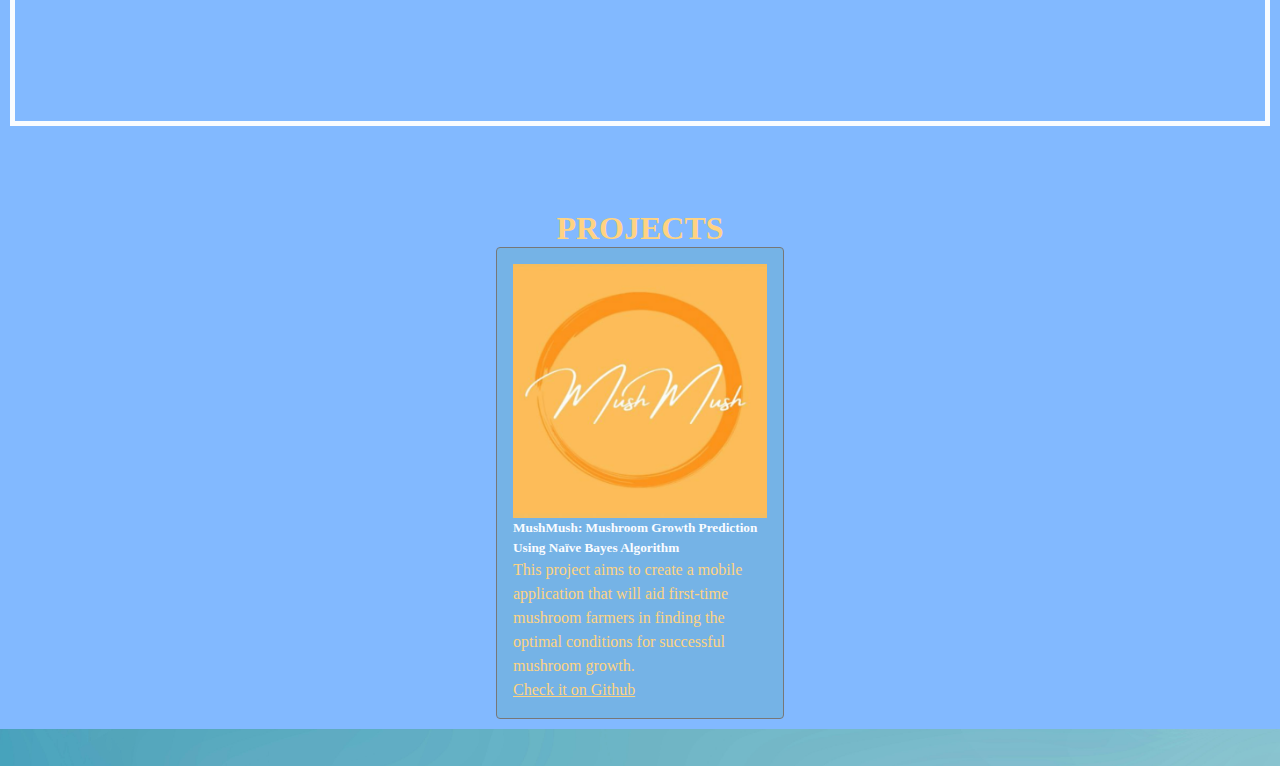
==== commit 1d73850e: "Add files via upload" ====
--- a/index.html
+++ b/index.html
@@ -89,7 +89,7 @@
                 </div> -->
   
                   <div class="card glass scroller">
-                      <i class="fa-brands fa-html5 card-img-top text-small"></i>
+                      <i class="fa-brands fa-html5 text-small"></i>
                       <!-- <img src="assets/html5.jpeg" class="card-img-top" alt="HTML5"> -->
                       <div class="card-body">
                         <h5 class="card-title text-small">HTML5</h5>
@@ -149,7 +149,7 @@
                     </div>
       
                     <div class="card glass scroller">
-                      <i class="fa-thin fa-database"></i>
+                      <i class="fa-brands  fa-thin fa-database"></i>
                       <!-- <img src="assets/mysql.jpeg" class="card-img-top" alt="MYSQL"> -->
                       <div class="card-body">
                         <h5 class="card-title text-small">MYSQL</h5>
--- a/styles/styles.css
+++ b/styles/styles.css
@@ -235,6 +235,10 @@
         /* border-radius: 10% 20% 30% 40%/ 10% 20% 30% 40%; */
     }
 }
+
+.emphasize:hover{
+    color: var(--black);
+}
 .typewriter-about{
     position: relative;
     width: max-content;
@@ -281,7 +285,11 @@
     /* border: 5px solid yellow; */
     /* margin: 0; */
     padding: 10px;
-    background-color: var(--div-background-color);
+    background-image: url(/assets/sky.webp);
+    background-repeat: no-repeat;
+    background-size: cover;
+    background-attachment: fixed;
+    /* background-color: var(--div-background-color); */
     color:var(--text-color);
     /* flex-grow: 1; */
 
@@ -369,11 +377,35 @@
 }
 
 .card-title{
+
     color: var(--text-color);
 }
 .fa-brands{
     color: var(--text-color);
 }
+/* Mark */
+.fa-brands:hover{
+    transform: translateY(-10px);
+    
+    /* padding: 0; */
+    /* animation: lift 1s linear; */
+}
+.fa-github:hover{
+    border: 1px solid var(--black);
+}
+.fa-linkedin:hover{
+    border: 1px solid #156fe6;
+}
+/* @keyframes lift {
+    
+    from{
+        transform: translateY(0);
+    }
+    to{
+        transform: translateY(-10px);
+    }
+    
+} */
 
 
 .div-under-skills-container .card.glass.scroller{
@@ -403,7 +435,10 @@
     /* height: 100%; */
     /* width: 100vw; */
     /* background-color: var(--text-color); */
-    background-color: var(--text-color);
+    /* background-color: var(--text-color); */
+    background-image: url(/assets/sky2.webp);
+    background-attachment: fixed;
+    background-size: cover;
     align-self: stretch;
     color: var(--button-color);
 }
@@ -709,16 +744,18 @@
     }
 
     .test{
-        height: 100px;
-        width: 100px;
+        height: 200px;
+        width: 200px;
         object-fit: contain;
     }
     .div-under-about-container2{
         flex-direction: column;
-        justify-content: center;
+        justify-content: space-between;
         align-items: center;
         border: 1px solid red;
-        margin-top: 10px;
+        padding: 10px;
+        row-gap: 10px;
+        /* margin-top: 10px; */
         display: flex;
         /* gap: ; */
         /* justify-content: space-around; */
@@ -727,7 +764,7 @@
     .div-under-about-container-2-2{
         width: 20px;
         max-width: 90vw;
-        height: 30vh;
+        /* height: 30vh; */
         font-size: .5rem;
         border-radius: 10px;
         padding: 10px;
@@ -738,10 +775,13 @@
 
     .skill-container{
         padding: 2px;
-        height: 20vh;
-
-    
-    }
+        height: 10vh;
+
+    
+    }
+    .card.glass.scroller fa-brands{
+        display: none;
+    } 
 
     .div-under-skills-container{
     
@@ -750,11 +790,12 @@
     }
 
     .div-under-skills-container .card.glass.scroller{
-        min-width: 10px;
-        max-height: 10px;
-        height: max-content;
+        max-width: 5px;
+        max-height: 5px;
+        font-size: x-large;
         align-items: center;
         justify-content: center;
+        border-radius: 10px;
     }
     .text-small{
         font-size: .3rem;
@@ -832,8 +873,8 @@
     }
 
     .test{
-        height: 100px;
-        width: 100px;
+        height: 200px;
+        width: 200px;
         object-fit: contain;
     }
     .div-under-about-container2{
@@ -866,6 +907,10 @@
     
     }
 
+    .card.glass.scroller fa-brands{
+        display: none;
+    } 
+
     .div-under-skills-container{
     
         padding: 2px;
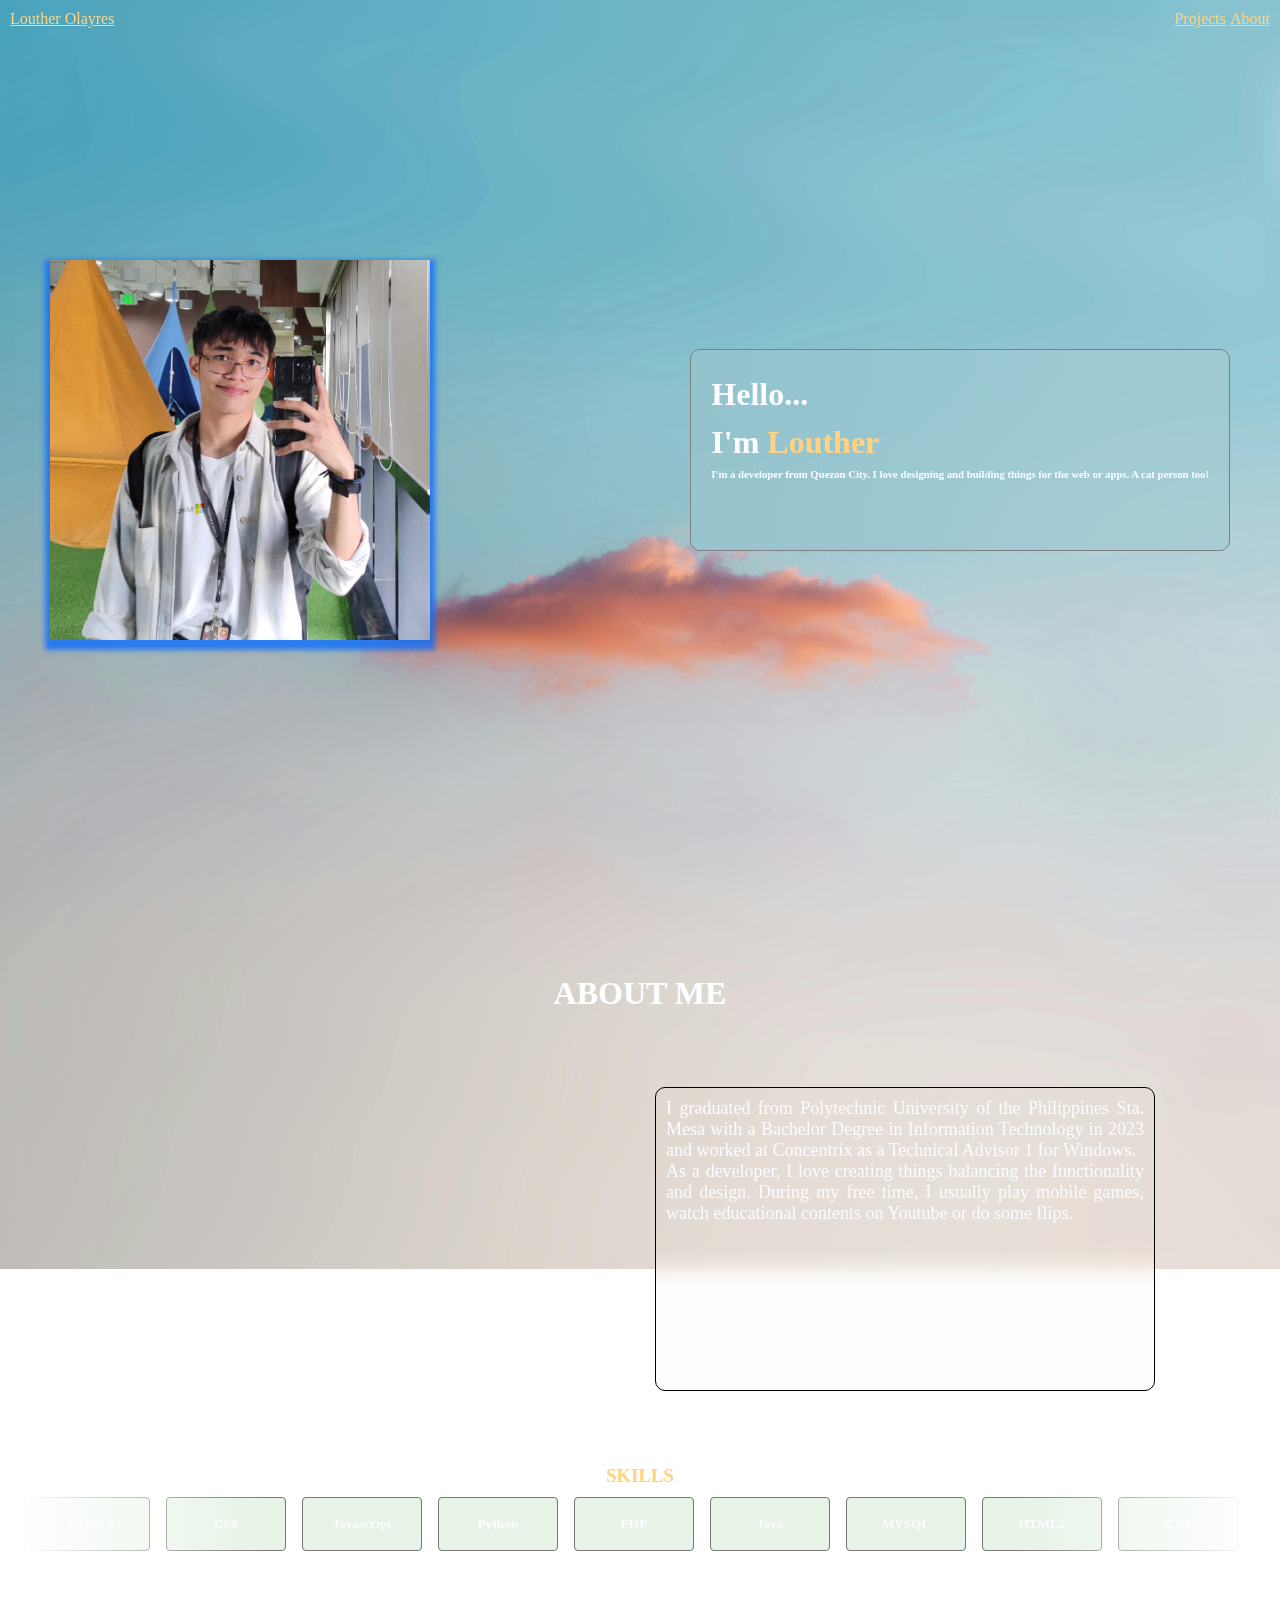
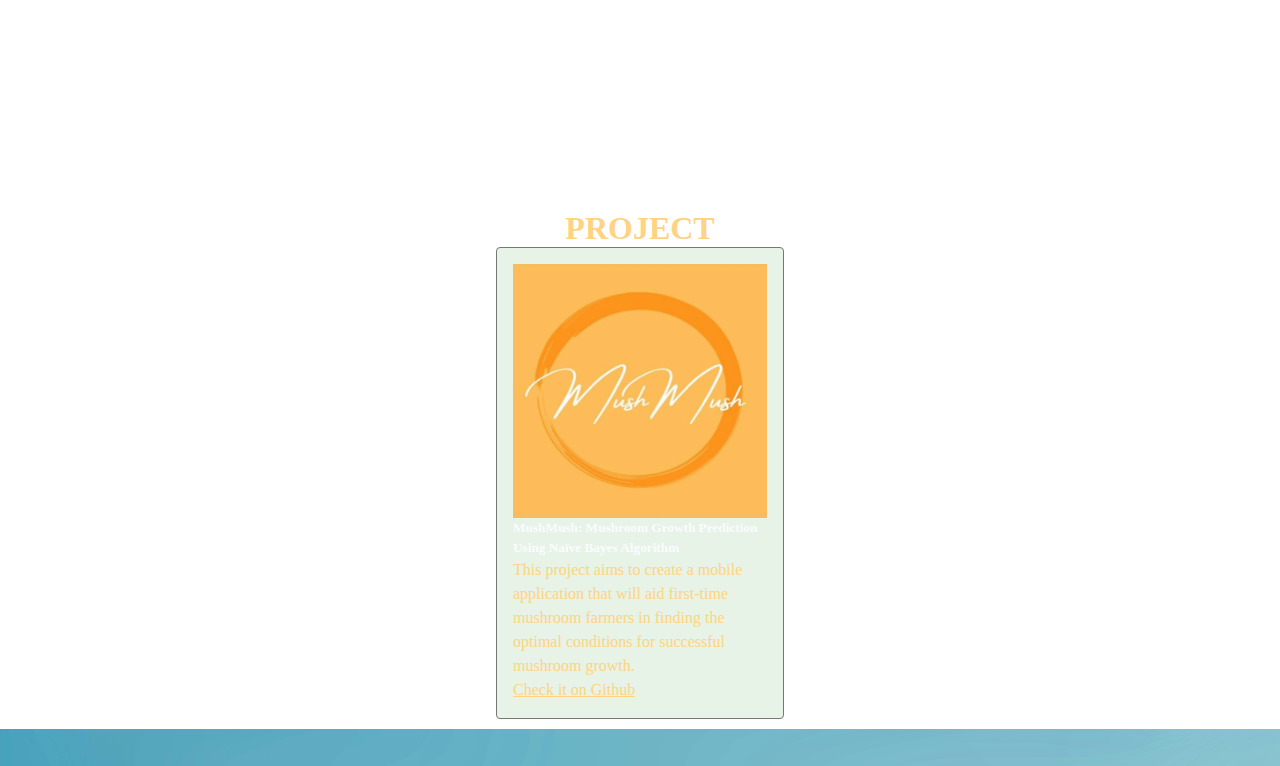
==== commit 9a129f87: "Add files via upload" ====
--- a/index.html
+++ b/index.html
@@ -174,9 +174,9 @@
         </div>
 
         <div id = "project" class="projects-container  flexbox-item flexbox-item4">
-            <h1>PROJECTS</h1>
+            <h1>PROJECT</h1>
             <div class="card image-wrapper" style="width: 18rem;">
-                <img src="assets/Mushmush.png" class="card-img-top zoom blur" alt="...">
+                <img src="assets/Mushmush.png" class="card-img-top zoom" alt="...">
                 <div class="card-body card-body-1">
                   <h5 class="card-title">MushMush: Mushroom Growth Prediction Using Naïve Bayes Algorithm</h5>
                   <p class="card-text">This project aims to create a mobile application that will aid first-time mushroom farmers in finding the optimal conditions for successful mushroom growth.</p>
--- a/styles/styles.css
+++ b/styles/styles.css
@@ -11,7 +11,7 @@
     box-sizing: border-box;
 }
 body{
-    background-color: var(--div-background-color);
+    /* background-color: var(--div-background-color); */
     background-image: url("/assets/cloud.jpg");
     color: var(--text-color);
     background-repeat: no-repeat;
@@ -302,7 +302,7 @@
     align-self: center;
 }
 .div-under-about-container2{
-    border: 1px solid red;
+    /* border: 1px solid red; */
     margin-top: 10px;
     display: flex;
     /* gap: ; */
@@ -330,7 +330,7 @@
     padding: 10px;
     height: 30vh;
     align-self: stretch;
-    border: 5px solid var(--text-color);
+    /* border: 5px solid var(--text-color); */
     /* border: 5px solid palevioletred; */
     /* height: 100%;
     width: 100%; */
@@ -407,13 +407,13 @@
     
 } */
 
-
+/* mark3 */
 .div-under-skills-container .card.glass.scroller{
     /* width: max-content; */
     display: flex;
     justify-content: center;
     align-items: center;
-    min-width: 160px;
+    min-width: 120px;
     max-height: 100px;
     /* padding: 30px; */
     /* outline: 3px solid rebeccapurple; */
@@ -610,7 +610,7 @@
     justify-content: center;
     align-items: center;
     align-self: stretch;
-    background-color: var(--div-background-color);
+    /* background-color: var(--div-background-color); */
     /* border: 5px solid green; */
 }
 
@@ -666,7 +666,7 @@
         
     }
     .scroller{
-        animation: scroll 10s linear infinite;
+        animation: scroll 5s linear infinite;
     }
 
     @keyframes scroll {
@@ -722,10 +722,11 @@
         /* border: 20px solid green; */
     }
     .navbar-text{
-        font-size: .5rem;
+        font-size: 1rem;
     }
     .text{
-        font-size: .6rem;
+        /* font-size: .6rem; */
+        font-size: 1rem;
     }
     h1{
         font-size: large;
@@ -752,7 +753,7 @@
         flex-direction: column;
         justify-content: space-between;
         align-items: center;
-        border: 1px solid red;
+        /* border: 1px solid red; */
         padding: 10px;
         row-gap: 10px;
         /* margin-top: 10px; */
@@ -789,20 +790,28 @@
 
     }
 
+
     .div-under-skills-container .card.glass.scroller{
-        max-width: 5px;
-        max-height: 5px;
-        font-size: x-large;
+        display: flex;
+        /* padding: 5px; */
+        max-width: 3px;
+        min-width: 100px;
+        max-height: 3px;
+        font-size: large;
+        flex-direction: column;
         align-items: center;
         justify-content: center;
         border-radius: 10px;
-    }
+        /* mark4 */
+        animation: scroll 15s linear infinite;
+    }
+
     .text-small{
-        font-size: .3rem;
-    }
-    .fa-brands{
+        font-size: 1rem;
+    }
+    /* .fa-brands{
         font-size: .1rem;
-    }
+    } */
     
 }
 @media (max-width: 393) {
@@ -881,7 +890,7 @@
         flex-direction: column;
         justify-content: center;
         align-items: center;
-        border: 1px solid red;
+        /* border: 1px solid red; */
         margin-top: 10px;
         display: flex;
         /* gap: ; */
@@ -921,11 +930,13 @@
         min-width: 10px;
         max-height: 10px;
         height: max-content;
-        align-items: center;
-        justify-content: center;
+        font-size: 50px;
+        /* align-items: center; */
+        /* justify-content: center; */
+        font-weight: bold;
     }
     .text-small{
-        font-size: .3rem;
+        font-size: 1rem;
     }
     /* .fa-brands{
         font-size: .1rem;
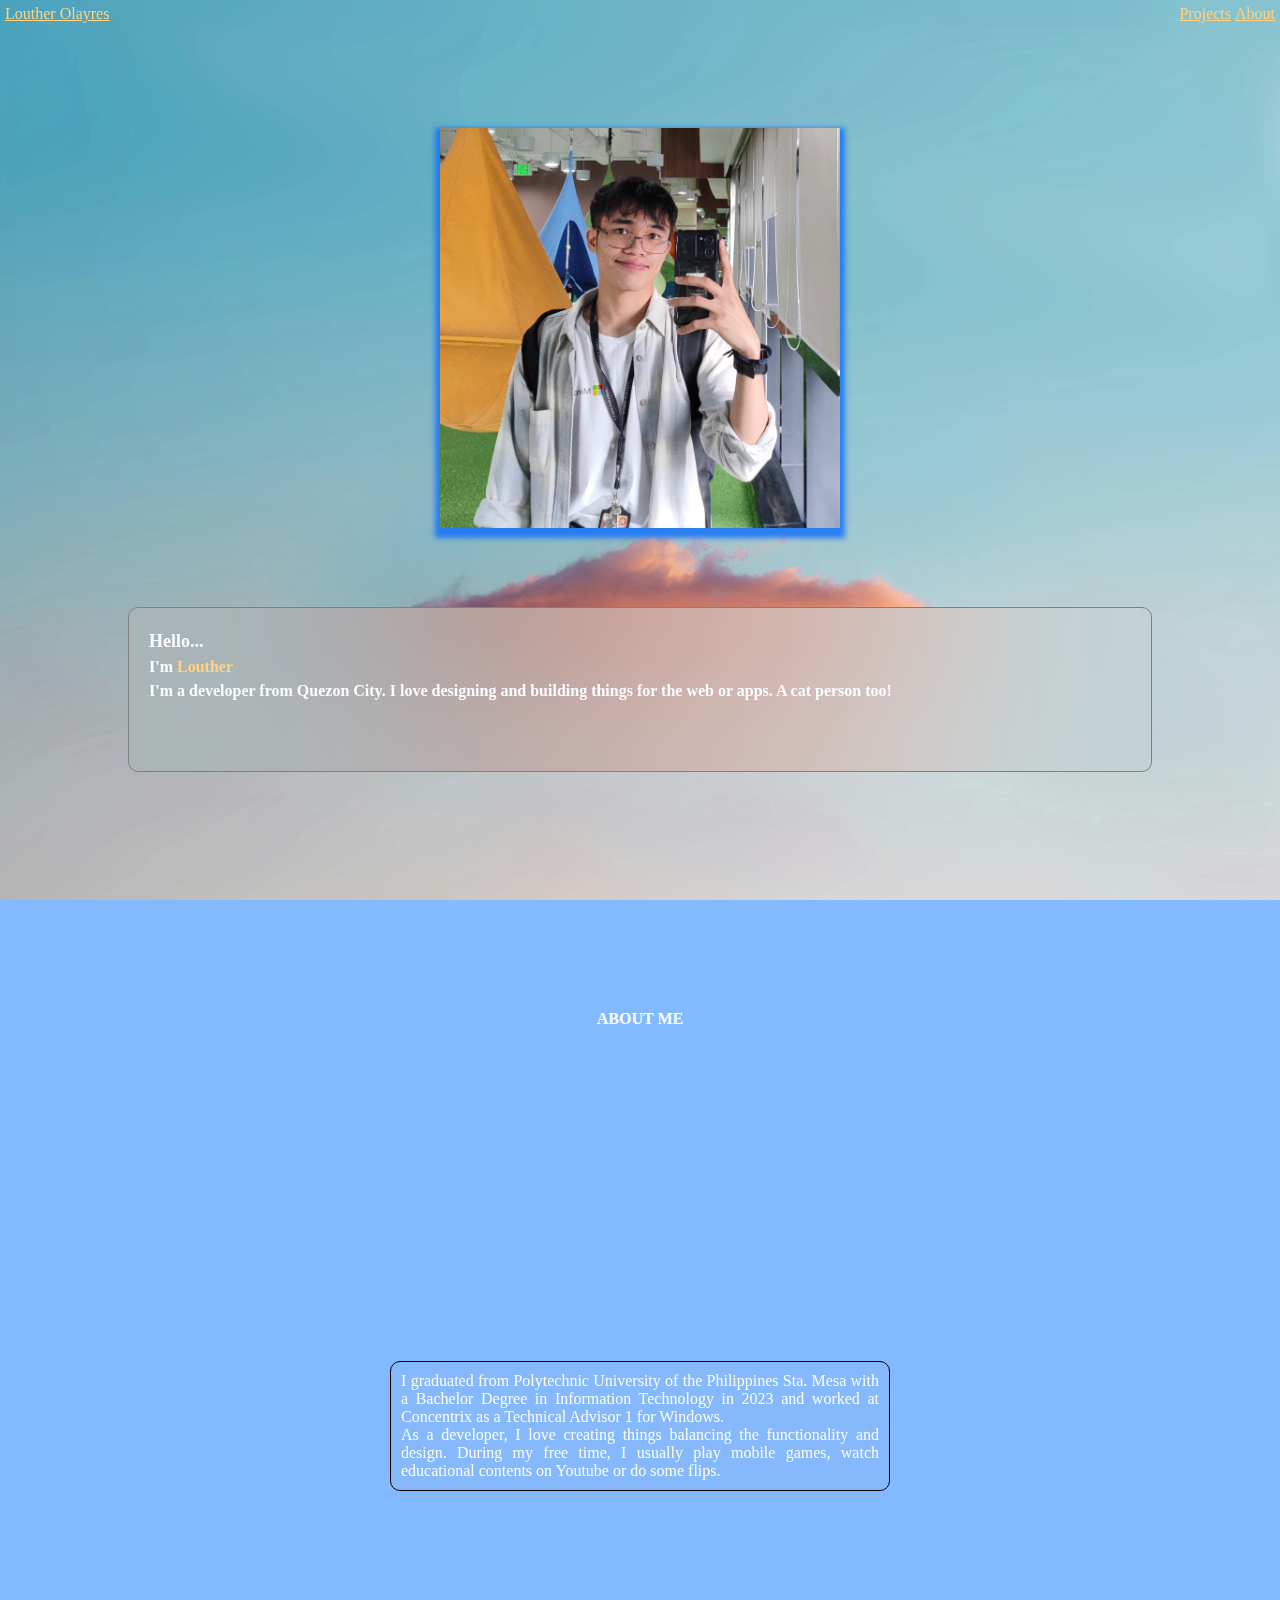
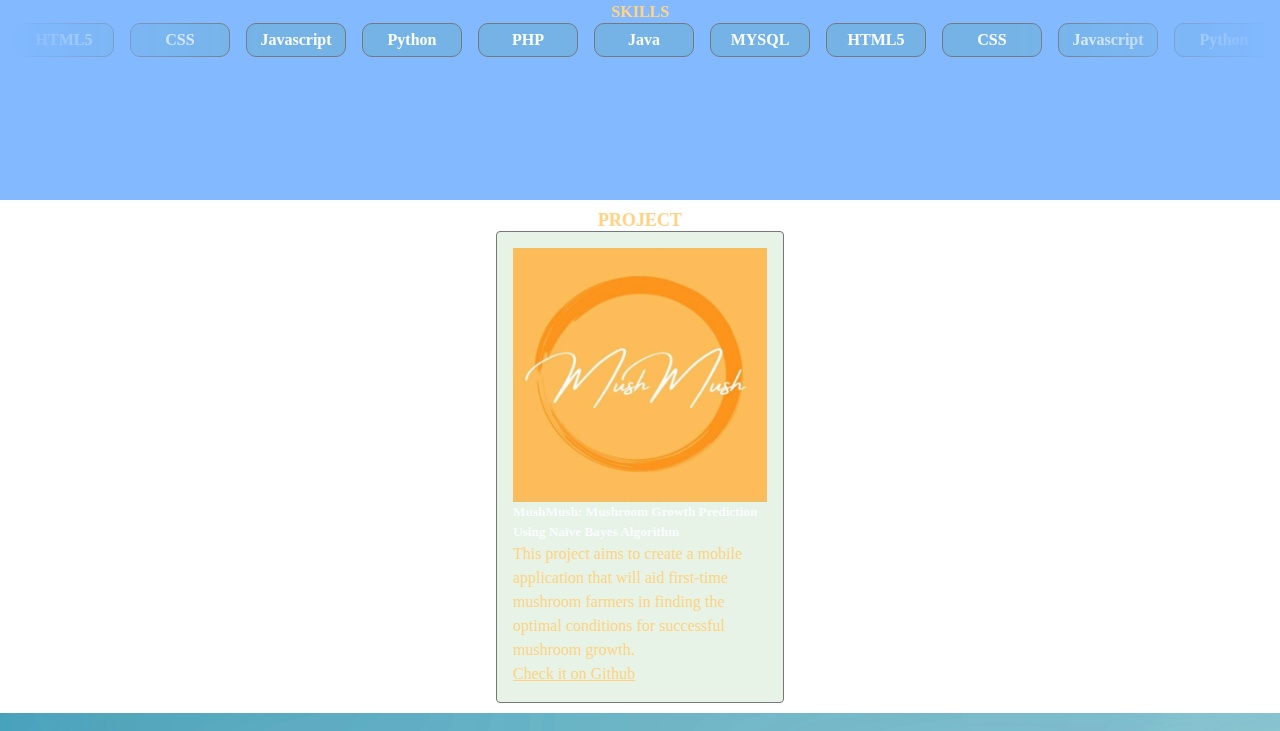
==== commit 71356cec: "Add files via upload" ====
--- a/index.html
+++ b/index.html
@@ -13,190 +13,145 @@
 </head>
 <body>
     <div class="flexbox-container main">
-       
-        <nav id = "header-nav" class="navbar flexbox-container glass">
-            <a href="index.html" class="navbar-brand navbar-text flexbox-item flexbox-item1 border-underline" id = "navigation-name">Louther Olayres</a>
-            <div>
-                <a href="index.html#project" class="navbar-brand navbar-text flexbox-item flexbox-item2 border-underline">Projects</a>
-                <a href="index.html#about" class="navbar-brand navbar-text flexbox-item flexbox-item3 border-underline">About</a>
-                <!-- <a href="Contact.html" class="navbar-brand navbar-text flexbox-item flexbox-item4">Contact</a> -->
-            </div>
-            <div id = "scrollWatchers" class = "scroll-watcher"></div>
-        </nav>
-     
+      <nav id = "header-nav" class="navbar flexbox-container glass">
+        <a href="index.html" class="navbar-brand navbar-text flexbox-item flexbox-item1 border-underline" id = "navigation-name">Louther Olayres</a>
+        <div>
+          <a href="index.html#project" class="navbar-brand navbar-text flexbox-item flexbox-item2 border-underline">Projects</a>
+          <a href="index.html#about" class="navbar-brand navbar-text flexbox-item flexbox-item3 border-underline">About</a>
+        </div>
+        <div id = "scrollWatchers" class = "scroll-watcher"></div>
+      </nav>
+
+      <div class = "entry-container flexbox-item flexbox-item1">      
+        <img id = "ProfilePicture" src="assets/louther.jpeg" class = "animate rounded-image" alt="My Profile Picture" width="300" height="300">
+        <div class="container-under-entry glass" id = "underEntry">
+          <div class="text-container">
+            <h1 class = "animate heading heading-1 border-text">Hello...</h1>
+          </div>
+          <h1 class = "animate heading heading-1 text">I'm <strong class="emphasize">Louther</strong><h1>
+          <h6 class="animate heading heading-1 text">I'm a developer from Quezon City. I love designing and building things for the web or apps. A cat person too! </h6>
+          <div>
+            <a href="https://github.com/louther-99" target="_blank"><i class="fa-brands fa-github animate heading heading-1"></i></a>
+            <a href="https://linkedin.com/in/louther-olayres-67165627b" target="_blank"><i class="fa-brands fa-linkedin animate heading heading-1"></i></a>
+          </div>
+        </div>
+      </div>
+
+      <div id = "about" class="about-container flexbox-item flexbox-item2">
+        <div class = "div-under-about-container1">
+          <h1 class = "h1-under-about-container text">ABOUT ME</h1>
+        </div>
+
+        <div class = "div-under-about-container2">
+          <div class = "div-under-about-container ">
+            <img src="assets/louther.jpeg" class = "test" alt="">
+          </div>
+
+          <div class = "div-under-about-container-2-2 glass">
+            <p class="p-under-about-container text">
+                I graduated from Polytechnic University of the Philippines Sta. Mesa with a Bachelor Degree in Information Technology in 2023 and worked at Concentrix as a Technical Advisor 1 for Windows. 
+            </p>
+            <p class="p-under-about-container text">
+                As a developer, I love creating things balancing the functionality and design. 
+            
+                During my free time, I usually play mobile games, watch educational contents on Youtube or do some flips. 
+            </p>
+              
+            
+          </div>
+        </div>
+          <div class="skill-container  flexbox-item flexbox-item3">
+
+            <h3 class="center text">SKILLS</h3>
+
+            <div class="flexbox-container div-under-skills-container">
 
 
-        <div  class = "entry-container flexbox-item flexbox-item1">
-            <!-- <div class="circular"> -->
-                <img id = "ProfilePicture" src="assets/louther.jpeg" class = "animate rounded-image" alt="My Profile Picture" width="300" height="300">
-            <!-- </div> -->
+                <div class="card glass scroller">
+                    <i class="fa-brands fa-html5 text-small"></i>
+                  
+                    <div class="card-body">
+                      <h5 class="card-title text-small">HTML5</h5>
+                          </div>
+                  </div>
+    
+                  <div class="card glass scroller">
+                    <i class="fa-brands fa-css3-alt text-small"></i>
+                        <div class="card-body">
+                      <h5 class="card-title text-small">CSS</h5>
+                        </div>
+                  </div>
+    
+                  <div class="card glass scroller">
+                    <i class="fa-brands fa-js"></i>
+                  
+                    <div class="card-body">
+                      <h5 class="card-title text-small">Javascript</h5>
+                        </div>
+                  </div>
+    
+                  <div class="card glass scroller">
+                    <i class="fa-brands fa-python"></i>
+                        <div class="card-body">
+                      <h5 class="card-title text-small">Python</h5>
+                        </div>
+                  </div>
+    
+                  <div class="card glass scroller">
+                    <i class="fa-brands fa-php"></i>
+                      <div class="card-body">
+                      <h5 class="card-title text-small">PHP</h5>
+                      </div>
+                  </div>
+    
+                  <div class="card glass scroller">
+                    <i class="fa-brands fa-java"></i>
+                
+                    <div class="card-body">
+                      <h5 class="card-title text-small">Java</h5>
+                        </div>
+                  </div>
+    
+                  <div class="card glass scroller">
+                    <i class="fa-brands  fa-thin fa-database"></i>
+                
+                    <div class="card-body">
+                      <h5 class="card-title text-small">MYSQL</h5>
+                    </div>
+                  </div>
+  
+            </div>
 
-            <div class="container-under-entry glass" id = "underEntry">
-                <div class="text-container">
-                    <h1 class = "animate heading heading-1 border-text">Hello...</h1>
-                </div>
-                <h1 class = "animate heading heading-1 text">I'm <strong class="emphasize">Louther</strong><h1>
-                <h6 class="animate heading heading-1 text">I'm a developer from Quezon City. I love designing and building things for the web or apps. A cat person too! </h6>
-          
-                <div>
-                    <a href="https://github.com/louther-99" target="_blank"><i class="fa-brands fa-github animate heading heading-1"></i></a>
-                    <a href="https://linkedin.com/in/louther-olayres-67165627b" target="_blank"><i class="fa-brands fa-linkedin animate heading heading-1"></i></a>
-                </div>
+              
 
-                
+
             
-            </div>
         </div>
 
-        <div id = "about" class="about-container flexbox-item flexbox-item2">
-            <div class = "div-under-about-container1">
-                <!-- <h1 class = "h1-under-about-container typewriter typewriter-about">ABOUT ME</h1> -->
-                <h1 class = "h1-under-about-container text">ABOUT ME</h1>
-            </div>
-
-            <div class = "div-under-about-container2">
-                <div class = "div-under-about-container ">
-                    <img src="assets/louther.jpeg" class = "test" alt="">
-                </div>
-    
-                <div class = "div-under-about-container-2-2 glass">
-                    <p class="p-under-about-container text">
-                        I graduated from Polytechnic University of the Philippines Sta. Mesa with a Bachelor Degree in Information Technology in 2023 and worked at Concentrix as a Technical Advisor 1 for Windows. 
-                    <p class="p-under-about-container text">
-                        As a developer, I love creating things balancing the functionality and design. 
-                    
-                        During my free time, I usually play mobile games, watch educational contents on Youtube or do some flips. 
-                        
-
-                    </p>
-                     
-                    </p>
-                </div>
-            </div>
-            <div class="skill-container  flexbox-item flexbox-item3">
-
-              <h3 class="center text">SKILLS</h3>
-  
-              <div class="flexbox-container div-under-skills-container">
-  
-                <!-- <div class="card glass scroller" style="width: 18rem;">
-                  <i class="fa-brands fa-html5 card-img-top"></i>
-                  <img src="assets/html5.jpeg" class="card-img-top" alt="HTML5">
-                  <div class="card-body">
-                    <h5 class="card-title">HTML5</h5>
-            
-                  </div>
-                </div> -->
-  
-                  <div class="card glass scroller">
-                      <i class="fa-brands fa-html5 text-small"></i>
-                      <!-- <img src="assets/html5.jpeg" class="card-img-top" alt="HTML5"> -->
-                      <div class="card-body">
-                        <h5 class="card-title text-small">HTML5</h5>
-                        <!-- <p class="card-text">Some quick example text to build on the card title and make up the bulk of the card's content.</p>
-                        <a href="#" class="btn btn-primary">Go somewhere</a> -->
-                      </div>
-                    </div>
-      
-                    <div class="card glass scroller">
-                      <i class="fa-brands fa-css3-alt text-small"></i>
-                      <!-- <img src="assets/css3.jpeg" class="card-img-top" alt="CSS"> -->
-                      <div class="card-body">
-                        <h5 class="card-title text-small">CSS</h5>
-                        <!-- <p class="card-text">Some quick example text to build on the card title and make up the bulk of the card's content.</p>
-                        <a href="#" class="btn btn-primary">Go somewhere</a> -->
-                      </div>
-                    </div>
-      
-                    <div class="card glass scroller">
-                      <i class="fa-brands fa-js"></i>
-                      <!-- <img src="assets/javascript.jpeg" class="card-img-top" alt="Javascript"> -->
-                      <div class="card-body">
-                        <h5 class="card-title text-small">Javascript</h5>
-                        <!-- <p class="card-text">Some quick example text to build on the card title and make up the bulk of the card's content.</p>
-                        <a href="#" class="btn btn-primary">Go somewhere</a> -->
-                      </div>
-                    </div>
-      
-                    <div class="card glass scroller">
-                      <i class="fa-brands fa-python"></i>
-                      <!-- <img src="assets/python.webp" class="card-img-top" alt="Python"> -->
-                      <div class="card-body">
-                        <h5 class="card-title text-small">Python</h5>
-                        <!-- <p class="card-text">Some quick example text to build on the card title and make up the bulk of the card's content.</p>
-                        <a href="#" class="btn btn-primary">Go somewhere</a> -->
-                      </div>
-                    </div>
-      
-                    <div class="card glass scroller">
-                      <i class="fa-brands fa-php"></i>
-                      <!-- <img src="assets/php.jpg" class="card-img-top" alt="PHP"> -->
-                      <div class="card-body">
-                        <h5 class="card-title text-small">PHP</h5>
-                        <!-- <p class="card-text">Some quick example text to build on the card title and make up the bulk of the card's content.</p>
-                        <a href="#" class="btn btn-primary">Go somewhere</a> -->
-                      </div>
-                    </div>
-      
-                    <div class="card glass scroller">
-                      <i class="fa-brands fa-java"></i>
-                      <!-- <img src="assets/java.webp" class="card-img-top" alt="Java"> -->
-                      <div class="card-body">
-                        <h5 class="card-title text-small">Java</h5>
-                        <!-- <p class="card-text">Some quick example text to build on the card title and make up the bulk of the card's content.</p>
-                        <a href="#" class="btn btn-primary">Go somewhere</a> -->
-                      </div>
-                    </div>
-      
-                    <div class="card glass scroller">
-                      <i class="fa-brands  fa-thin fa-database"></i>
-                      <!-- <img src="assets/mysql.jpeg" class="card-img-top" alt="MYSQL"> -->
-                      <div class="card-body">
-                        <h5 class="card-title text-small">MYSQL</h5>
-                        <!-- <p class="card-text">Some quick example text to build on the card title and make up the bulk of the card's content.</p>
-                        <a href="#" class="btn btn-primary">Go somewhere</a> -->
-                      </div>
-                    </div>
-    
-              </div>
-  
-                
-  
-  
-              
-          </div>
-
-        </div>
+      </div>
 
 
-        <div class="container-body flexbox-container">
+      <div class="container-body flexbox-container">
+      
+      </div>
+
+      <div id = "project" class="projects-container  flexbox-item flexbox-item4">
+          <h1>PROJECT</h1>
+          <div class="card image-wrapper" style="width: 18rem;">
+              <img src="assets/Mushmush.png" class="card-img-top zoom" alt="...">
+              <div class="card-body card-body-1">
+                <h5 class="card-title">MushMush: Mushroom Growth Prediction Using Naïve Bayes Algorithm</h5>
+                <p class="card-text">This project aims to create a mobile application that will aid first-time mushroom farmers in finding the optimal conditions for successful mushroom growth.</p>
+                <a href="https://github.com/louther-99/mush2.git" class="btn btn-primary">Check it on Github</a>
+              </div>
+            </div>
+      
+      </div>
         
-        </div>
-
-        <div id = "project" class="projects-container  flexbox-item flexbox-item4">
-            <h1>PROJECT</h1>
-            <div class="card image-wrapper" style="width: 18rem;">
-                <img src="assets/Mushmush.png" class="card-img-top zoom" alt="...">
-                <div class="card-body card-body-1">
-                  <h5 class="card-title">MushMush: Mushroom Growth Prediction Using Naïve Bayes Algorithm</h5>
-                  <p class="card-text">This project aims to create a mobile application that will aid first-time mushroom farmers in finding the optimal conditions for successful mushroom growth.</p>
-                  <a href="https://github.com/louther-99/mush2.git" class="btn btn-primary">Check it on Github</a>
-                </div>
-              </div>
-        
-        </div>
-        
-        <!-- <div>
-            <button class="btn btn-primary">Contact Me</button>
-        </div> -->
-
-        <!-- <div class="text-container">
-            <h1 class = "animate-text">Hello...</h1>
-        </div> -->
-        <footer class="footer flexbox-container glass">
-            <a href="https://github.com/louther-99" target="_blank"><i class="fa-brands fa-github animate heading heading-1"></i></a>
-            <a href="https://linkedin.com/in/louther-olayres-67165627b" target="_blank"><i class="fa-brands fa-linkedin animate heading heading-1"></i></a>
-        </footer>
+      <footer class="footer flexbox-container glass">
+          <a href="https://github.com/louther-99" target="_blank"><i class="fa-brands fa-github animate heading heading-1"></i></a>
+          <a href="https://linkedin.com/in/louther-olayres-67165627b" target="_blank"><i class="fa-brands fa-linkedin animate heading heading-1"></i></a>
+      </footer>
     </div>
     <script src="js.js"></script>
 </body>
--- a/styles/styles.css
+++ b/styles/styles.css
@@ -1,952 +1,788 @@
-
-:root{
-    --div-background-color: #82B9FF;
-    --button-color: #FFD382;
-    --text-color: #FAFCFF;
-    --black: black;
-}
-*{
+:root {
+  --div-background-color: #82b9ff;
+  --button-color: #ffd382;
+  --text-color: #fafcff;
+  --black: black;
+}
+* {
+  margin: 0;
+  padding: 0;
+  box-sizing: border-box;
+}
+body {
+  background-image: url("/assets/cloud.jpg");
+  color: var(--text-color);
+  background-repeat: no-repeat;
+  background-size: cover;
+  background-attachment: fixed;
+}
+
+body > div {
+  display: flex;
+  flex-direction: column;
+  align-items: flex-start;
+}
+
+.scroll-watcher {
+  z-index: 1000;
+  left: 0;
+  height: 1px;
+  width: 100%;
+  position: fixed;
+  background-color: grey;
+  scale: 0 1;
+  transform-origin: left;
+  animation: scroll-watcher linear;
+  animation-timeline: scroll();
+}
+
+@keyframes scroll-watcher {
+  to {
+    scale: 1 1;
+  }
+  from {
+  }
+}
+
+.glass {
+  background-color: rgba(255, 255, 255, 0);
+  backdrop-filter: blur(10px);
+  -webkit-backdrop-filter: blur(10px);
+}
+
+.navbar {
+  width: 100%;
+  position: fixed;
+  z-index: 1000;
+  margin-bottom: 30px;
+  padding: 10px;
+  display: flex;
+  align-self: stretch;
+  justify-content: space-between;
+  color: var(--button-color);
+}
+
+.navbar-brand:hover {
+  color: var(--text-color);
+}
+
+.border-underline {
+  position: relative;
+}
+
+.border-underline::before {
+  content: "";
+  position: absolute;
+  left: 0;
+  right: 0;
+  bottom: 0;
+  background-color: var(--button-color);
+  transform: scaleX(0);
+  transition: transform 300ms ease-in-out;
+  height: 2px;
+}
+.border-underline:hover a {
+  color: var(--text-color);
+}
+
+.border-underline:hover::before,
+.border-underline:focus::before {
+  content: "";
+  position: absolute;
+  left: 0;
+  right: 0;
+  bottom: 0;
+  background-color: var(--button-color);
+  transform: scaleX(1);
+}
+
+.text-container {
+  display: inline-block;
+}
+
+.animate-text {
+  border-right: 5px solid;
+  width: 100%;
+  white-space: nowrap;
+  overflow: hidden;
+  animation: typing 2s steps(8), cursor 0.4s step-end infinite alternate;
+}
+
+@keyframes cursor {
+  50% {
+    border-color: transparent;
+  }
+}
+
+@keyframes typing {
+  from {
+    width: 0;
+  }
+}
+
+.entry-container {
+  display: flex;
+  align-self: stretch;
+  align-items: center;
+  justify-content: space-between;
+  margin: 0;
+  padding: 50px;
+  height: 100vh;
+  line-height: 1.5;
+}
+
+.container-under-entry.glass {
+  border: 1px solid grey;
+  border-radius: 10px;
+  padding: 20px;
+  background-color: rgba(255, 211, 130, 0.027);
+  backdrop-filter: blur(100px);
+  -webkit-backdrop-filter: blur(100px);
+}
+#ProfilePicture {
+  width: 380px;
+  height: 380px;
+  object-fit: cover;
+  box-shadow: 0 5px 5px 5px rgba(13, 110, 253, 0.8);
+  animation: slideToRight 1s ease-in-out, animate 5s ease-in-out infinite;
+}
+@keyframes animate {
+  0%,
+  100% {
+    border-radius: 60% 40% 30% 70% / 60% 30% 70% 40%;
+  }
+  50% {
+    border-radius: 30% 60% 70% 40% / 50% 60% 30% 60%;
+  }
+}
+
+.emphasize:hover {
+  color: var(--black);
+}
+.typewriter-about {
+  position: relative;
+  width: max-content;
+  color: var(--button-color);
+}
+.typewriter-about::before,
+.typewriter-about::after {
+  content: "";
+  position: absolute;
+  top: 0;
+  left: 0;
+  right: 0;
+  bottom: 0;
+}
+.typewriter-about::before {
+  background: var(--text-color);
+  animation: typewriters 2s steps(8) forwards;
+}
+.typewriter-about::after {
+  animation: typewriters 2s steps(8) forwards;
+}
+@keyframes typewriters {
+  to {
+    left: 100%;
+  }
+}
+.about-container {
+  display: flex;
+  height: 100vh;
+  justify-content: space-evenly;
+  flex-direction: column;
+  align-self: stretch;
+  padding: 10px;
+  background-image: url(/assets/sky.webp);
+  background-repeat: no-repeat;
+  background-size: cover;
+  background-attachment: fixed;
+
+  color: var(--text-color);
+}
+.h1-under-about-container {
+  color: var(--button-color);
+}
+
+.div-under-about-container1 {
+  align-self: center;
+}
+.div-under-about-container2 {
+  margin-top: 10px;
+  display: flex;
+
+  justify-content: space-around;
+}
+.div-under-about-container-2-2 {
+  border-radius: 10px;
+  padding: 10px;
+  border: 1px solid black;
+  width: 500px;
+  background-color: rgba(255, 211, 130, 0.027);
+}
+.p-under-about-container {
+  align-self: center;
+  text-align: justify;
+
+  font-size: large;
+}
+
+.skill-container {
+  display: flex;
+  flex-direction: column;
+  padding: 10px;
+  height: 30vh;
+  align-self: stretch;
+}
+
+.div-under-skills-container {
+  padding: 10px;
+  display: flex;
+  flex-direction: row;
+  gap: 1rem;
+  overflow: hidden;
+  -webkit-mask: linear-gradient(
+    90deg,
+    transparent,
+    white 20%,
+    white 80%,
+    transparent
+  );
+  mask: linear-gradient(90deg, transparent, white 20%, white 80%, transparent);
+}
+.div-under-skills-container:hover .card.glass.scroller {
+  animation-play-state: paused;
+}
+
+.center {
+  align-self: center;
+  color: var(--button-color);
+}
+.card {
+  padding: 1rem;
+  background: rgba(0, 128, 0, 0.097);
+  border: 1px solid #777;
+  border-radius: 0.25rem;
+  line-height: 1.5;
+}
+
+.card-title {
+  color: var(--text-color);
+}
+.fa-brands {
+  color: var(--text-color);
+}
+
+.container-under-entry .fa-brands:hover {
+  transform: translateY(-10px);
+}
+
+.div-under-skills-container .card.glass.scroller {
+  display: flex;
+  justify-content: center;
+  align-items: center;
+  min-width: 120px;
+  max-height: 100px;
+
+  height: max-content;
+}
+
+.projects-container {
+  display: flex;
+  flex-direction: column;
+  justify-content: center;
+  align-items: center;
+  padding: 10px;
+
+  background-image: url(/assets/sky2.webp);
+  background-attachment: fixed;
+  background-size: cover;
+  align-self: stretch;
+  color: var(--button-color);
+}
+.image-wrapper {
+  position: relative;
+  overflow: hidden;
+}
+
+.image-wrapper > img,
+.image-wrapper > .card-body-1 {
+  transition: 200ms ease-in-out;
+}
+.image-wrapper > img {
+  display: block;
+  width: 100%;
+  aspect-ratio: 1/1;
+  object-fit: cover;
+  object-position: center;
+}
+.image-wrapper:hover > img.blur {
+  filter: blur(5px);
+}
+
+.image-wrapper:hover > img.zoom {
+  transform: scale(1.1);
+}
+.image-wrapper > .card-body1 {
+  position: absolute;
+
+  background: rgba(255, 255, 255, 0.4);
+}
+.btn {
+  background-color: var(--button-color);
+  color: var(--text-color);
+}
+
+a {
+  color: var(--button-color);
+}
+
+button {
+  transition: transform 1s linear 1s;
+}
+
+.fa-github,
+.fa-linkedin {
+  font-size: 32px;
+  margin-top: 20px;
+}
+
+.fa-linkedin {
+  margin-left: 20px;
+  color: rgb(53, 118, 239);
+}
+
+.fa-github {
+  color: black;
+}
+
+.emphasize {
+  color: var(--button-color);
+}
+
+.btn-primary {
+  background-color: transparent;
+  color: var(--button-color);
+  border-color: var(--text-color);
+}
+
+.btn-primary:hover {
+  transform: translateY(-10px);
+  background-color: var(--text-color);
+  color: var(--button-color);
+}
+
+.animate.heading,
+.container-under-entry {
+  animation: slideToLeft 1s ease-in-out;
+}
+
+.animate {
+  animation-duration: 1s;
+  animation-fill-mode: both;
+}
+
+.animate.rotate {
+  animation: rotate 1s linear;
+}
+
+.animate.infinite {
+  animation-iteration-count: infinite;
+}
+
+@keyframes slideToRight {
+  0% {
+    transform: translate(-1000px);
+  }
+
+  60% {
+  }
+
+  100% {
+    transform: translate(0);
+  }
+}
+@keyframes slideToLeft {
+  0% {
+    transform: translate(1000px);
+  }
+
+  60% {
+  }
+
+  100% {
+    transform: translate(0);
+  }
+}
+
+@keyframes rotate {
+  0% {
+    transform: rotate(0);
+  }
+  100% {
+    transform: rotate(360deg);
+  }
+}
+
+.footer .fa-brands {
+  font-size: 1rem;
+  margin-bottom: 5px;
+}
+
+.footer.flexbox-container {
+  display: flex;
+  justify-content: center;
+  align-items: center;
+  align-self: stretch;
+}
+
+.footer {
+  background-image: url(/assets/cloud.jpg);
+  background-size: cover;
+  background-repeat: no-repeat;
+}
+
+p,
+h1,
+h3,
+h5 {
+  animation: fade linear both;
+  animation-timeline: view();
+  animation-range: entry 20% cover 30%;
+}
+@keyframes fade {
+  from {
+    opacity: 0;
+  }
+  to {
+    opacity: 1;
+  }
+}
+
+.test {
+  height: 300px;
+  width: 300px;
+  object-fit: contain;
+}
+
+@media (prefers-reduced-motion: no-preference) {
+  .test {
+    scale: 0.8;
+    opacity: 0;
+    animation: fade-in linear forwards;
+    animation-timeline: view();
+
+    animation-range: 150px 500px;
+  }
+
+  @keyframes fade-in {
+    to {
+      scale: 1;
+      opacity: 1;
+    }
+  }
+  .scroller {
+    animation: scroll 5s linear infinite;
+  }
+
+  @keyframes scroll {
+    to {
+      transform: translate(-100%);
+    }
+  }
+}
+@media (max-width: 1345px) {
+  .navbar {
+    padding: 5px;
+
+    margin-bottom: 20px;
+
+    height: max-content;
+  }
+
+  .entry-container {
+    display: flex;
+    flex-direction: column;
+
+    align-items: center;
+    justify-content: space-evenly;
+
     margin: 0;
-    padding: 0;
-    box-sizing: border-box;
-}
-body{
-    /* background-color: var(--div-background-color); */
-    background-image: url("/assets/cloud.jpg");
-    color: var(--text-color);
-    background-repeat: no-repeat;
-    /* background-position: center; */
-    background-size: cover;
-    background-attachment: fixed;
-    /* backdrop-filter: blur(10px);
-    -webkit-backdrop-filter: blur(10px); */
-
-    /* background-color: rgba(255, 255, 255, 1);
-    backdrop-filter: blur(10px);
-    -webkit-backdrop-filter: blur(10px); */
-
-}
-
-body > div{
-    /* margin-top: 30px; */
-    display: flex;
-    flex-direction: column;
-
-    /* justify-content: space-between; */
-    align-items: flex-start;
-
-}
-
-.scroll-watcher{
-    z-index: 1000;
-    left: 0; 
-    /* top: 60px; */
-    height: 1px;
-    width: 100%;
-    position: fixed;
-    background-color: grey;
-    scale: 0 1;
-    transform-origin: left;
-    animation: scroll-watcher linear;
-    animation-timeline: scroll();
-    
-}
-
-
-@keyframes scroll-watcher{
-    to{
-        scale: 1 1;
-    }
-    from{
-
-    }
-}
-
-.glass{
-    background-color: rgba(255, 255, 255, 0);
-    backdrop-filter: blur(10px);
-    -webkit-backdrop-filter: blur(10px); 
-}
-
-.navbar{
-    /* background: linear-gradient(); */
-    width: 100%;
-    position: fixed;
-    z-index: 1000;
-    margin-bottom: 30px;
-    padding: 10px;
-    display: flex;
-    align-self: stretch;
-
-
-    /* border: 5px solid red; */
-    /* flex-direction: row; */
-    justify-content: space-between;
-    /* align-self: flex-end; */
-    /* align-items: end; */
-    /* flex-wrap: nowrap; */
-    color: var(--button-color);
-    /* background-color: maroon; */
-}
-
-.navbar-brand:hover{
-    /* transform: translateY(-10px);
-    background-color: var(--text-color); */
-    color: var(--text-color);
-}
-
-.border-underline{
-    position: relative;
-}
-
-.border-underline::before{
-    content: "";
-    position: absolute;
-    left: 0;
-    right: 0;
-    bottom: 0;
-    background-color: var(--button-color);
-    transform: scaleX(0);
-    transition: transform 300ms ease-in-out;
-    height: 2px;
-    /* color: var(--text-color); */
-    
-}
-.border-underline:hover a{
-    color: var(--text-color);
-}
-
-.border-underline:hover::before,
-.border-underline:focus::before{
-    content: "";
-    position: absolute;
-    left: 0;
-    right: 0;
-    bottom: 0;
-    background-color: var(--button-color);
-    transform: scaleX(1);
-    /* color: var(--text-color); */
-    
-}
-
-/* .container-body.flexbox-container{
-    display: flex;
-    flex-direction: column;
-    padding: 20px;
-    margin: 0;
-    align-self: stretch;
-    background-color: #777;
-    margin-bottom: 50px;
-
-} */
-
-.text-container{
-    display: inline-block;
-
-}
-
-.animate-text{
-    border-right: 5px solid;
-    width: 100%;
-    white-space: nowrap;
-    overflow: hidden;
-    animation: typing 2s steps(8), cursor .4s step-end infinite alternate;
-}
-
-@keyframes cursor {
-
-    50%{
-        border-color: transparent;
-    }
-    
-}
-
-@keyframes typing{
-    from {width: 0;}
-}
-
-.entry-container{
-
-    display: flex;
-    align-self: stretch;
-    align-items: center;
-    justify-content: space-between;
-    /* gap: 100px; */
-    margin: 0;
-    /* border: 5px solid rebeccapurple; */
+
     padding: 50px;
     height: 100vh;
     line-height: 1.5;
-    /* opacity: .5;
-    z-index: -1; */
-    /* flex-grow: 1; */
-
-
-}
-
-.container-under-entry.glass{
-    /* z-index: ; */
-    border: 1px solid grey;
-    border-radius: 10px;
-    padding: 20px;
-    background-color: rgba(255, 211, 130, 0.027);
-    backdrop-filter: blur(100px);
-    -webkit-backdrop-filter: blur(100px);
-}
-
-/* .circular {
-    margin-right: 100px;
-    border-radius: 50%;
-    overflow: hidden;
-    max-width:300px;
-    max-height:300px;
-    width:300px;
-    height:300px;
-    border: 1px solid #FFD382;
-
-} */
-/* 
-#ProfilePicture{
+  }
+  #ProfilePicture {
+    width: 400px;
+    height: 400px;
     object-fit: cover;
-    outline: #FFD382;
-    border: solid violet;
-} */
-
-
-/* image{
-    aspect-ratio: 1 /1;
-} */
-#ProfilePicture{
-    width: 380px;
-    height: 380px;
-    object-fit: cover;
-    box-shadow: 0 5px 5px 5px rgba(13, 110, 253, .8);
-    animation: slideToRight 1s ease-in-out, animate 5s ease-in-out infinite;
-    /* transition: all 1s ease-in-out; */
-
-}
-@keyframes animate {
-    0%, 100%{
-        border-radius: 60% 40% 30% 70% / 60% 30% 70% 40%
-        /* border-radius: 30% 20% 30% 40% / 10% 20% 30% 40%; */
-    }
-    50%{
-        border-radius: 30% 60% 70% 40% / 50% 60% 30% 60%;
-        /* border-radius: 10% 20% 30% 40%/ 10% 20% 30% 40%; */
-    }
-}
-
-.emphasize:hover{
-    color: var(--black);
-}
-.typewriter-about{
-    position: relative;
-    width: max-content;
-    color: var(--button-color);
-
-
-}
-.typewriter-about::before, .typewriter-about::after{
-    /* background: red; */
-    content: "";
-    position: absolute;
-    top: 0;
-    left: 0;
-    right: 0;
-    bottom: 0;
-}
-.typewriter-about::before{
-    /* background: teal; */
-    background: var(--text-color);
-    animation: typewriters 2s steps(8)forwards;
-    /* animation-timeline: view(); */
-}
-.typewriter-about::after{
-    /* background: teal; */
-    /* background: var(grey); */
-    animation: typewriters 2s steps(8)forwards ;
-    /* animation-timeline: view(); */
-}
-@keyframes typewriters {
-    to{
-        left: 100%;
-    }
-}
-.about-container{
-    display: flex;
+  }
+
+  .container-under-entry {
+    width: 80vw;
+
+    padding: auto;
+  }
+  .navbar-text {
+    font-size: 1rem;
+  }
+  .text {
+    font-size: 1rem;
+  }
+  h1 {
+    font-size: large;
+  }
+
+  .about-container {
+    display: flex;
+    flex-direction: column;
     height: 100vh;
+    width: 100vw;
     justify-content: space-evenly;
-    /* gap: 30px; */
-    flex-direction: column;
-    /* justify-self: flex-end; */
-    /* justify-content: center; */
-    /* align-items: flex-end; */
-    align-self: stretch;
-    /* border: 5px solid yellow; */
-    /* margin: 0; */
     padding: 10px;
-    background-image: url(/assets/sky.webp);
-    background-repeat: no-repeat;
-    background-size: cover;
-    background-attachment: fixed;
-    /* background-color: var(--div-background-color); */
-    color:var(--text-color);
-    /* flex-grow: 1; */
-
-}
-.h1-under-about-container{
-    color: var(--button-color);
-}
-
-.div-under-about-container1{
-    align-self: center;
-}
-.div-under-about-container2{
-    /* border: 1px solid red; */
-    margin-top: 10px;
-    display: flex;
-    /* gap: ; */
-    justify-content: space-around;
-    /* gap: 80px; */
-}
-.div-under-about-container-2-2{
+    background-color: var(--div-background-color);
+    color: var(--text-color);
+  }
+
+  .test {
+    height: 200px;
+    width: 200px;
+    object-fit: contain;
+  }
+  .div-under-about-container2 {
+    flex-direction: column;
+    justify-content: space-between;
+    align-items: center;
+
+    padding: 10px;
+    row-gap: 10px;
+
+    display: flex;
+  }
+  .div-under-about-container-2-2 {
+    width: 20px;
+    max-width: 90vw;
+
+    font-size: 0.5rem;
     border-radius: 10px;
     padding: 10px;
     border: 1px solid black;
     width: 500px;
     background-color: rgba(255, 211, 130, 0.027);
-}
-.p-under-about-container {
-    align-self: center;
-    text-align: justify;
-    /* text-indent: 30px; */
+  }
+
+  .skill-container {
+    padding: 2px;
+    height: 10vh;
+  }
+  .card.glass.scroller fa-brands {
+    display: none;
+  }
+
+  .div-under-skills-container {
+    padding: 2px;
+  }
+
+  .div-under-skills-container .card.glass.scroller {
+    display: flex;
+
+    max-width: 3px;
+    min-width: 100px;
+    max-height: 3px;
     font-size: large;
-}
-
-.skill-container{
-    display: flex;
-    flex-direction: column;
-    /* flex-grow: 1; */
+    flex-direction: column;
+    align-items: center;
+    justify-content: center;
+    border-radius: 10px;
+
+    animation: scroll 15s linear infinite;
+  }
+
+  .text-small {
+    font-size: 1rem;
+  }
+}
+
+@media (max-width: 1024px) {
+  .entry-container {
+    display: flex;
+    flex-direction: column;
+
+    align-items: center;
+    justify-content: space-evenly;
+  }
+  #ProfilePicture {
+    width: 400px;
+    height: 400px;
+  }
+
+  .div-under-about-container2 {
+    justify-content: space-evenly;
+    gap: 10px;
+  }
+
+  .div-under-about-container2 .test {
+    object-fit: cover;
+    column-gap: 5px;
+  }
+}
+@media (max-width: 768px) {
+  .entry-container {
+    display: flex;
+    flex-direction: column;
+
+    align-items: center;
+    justify-content: space-evenly;
+  }
+  #ProfilePicture {
+    width: 300px;
+    height: 300px;
+  }
+
+  .div-under-about-container2 {
+    justify-content: space-between;
+    gap: 10px;
+  }
+
+  .div-under-about-container2 .test {
+    object-fit: cover;
+    column-gap: 5px;
+  }
+}
+@media (min-width: 500px) {
+  .h1-under-about-container {
+    color: white;
+  }
+}
+
+@media (max-width: 480px) {
+  #ProfilePicture {
+    width: 200px;
+    height: 200px;
+    object-fit: cover;
+  }
+}
+
+@media (max-width: 430px) {
+  #ProfilePicture {
+    width: 300px;
+    height: 300px;
+  }
+}
+
+@media (max-width: 414px) {
+  #ProfilePicture {
+    width: 300px;
+    height: 300px;
+  }
+}
+@media (max-width: 393) {
+  .navbar {
+    padding: 5px;
+
+    margin-bottom: 20px;
+
+    height: max-content;
+  }
+
+  .entry-container {
+    display: flex;
+    flex-direction: column;
+
+    align-items: center;
+    justify-content: space-evenly;
+
+    margin: 0;
+
+    padding: 50px;
+    height: 100vh;
+    line-height: 1.5;
+  }
+  #ProfilePicture {
+    width: 200px;
+    height: 200px;
+    object-fit: cover;
+  }
+
+  .container-under-entry {
+    width: 80vw;
+    height: max-content;
+    padding: auto;
+  }
+  .navbar-text {
+    font-size: 0.5rem;
+  }
+  .text {
+    font-size: 0.6rem;
+  }
+  h1 {
+    font-size: large;
+  }
+
+  .about-container {
+    display: flex;
+    flex-direction: column;
+    height: 100vh;
+    width: 100vw;
+    justify-content: space-evenly;
     padding: 10px;
-    height: 30vh;
-    align-self: stretch;
-    /* border: 5px solid var(--text-color); */
-    /* border: 5px solid palevioletred; */
-    /* height: 100%;
-    width: 100%; */
-    /* background-color: var(--div-background-color); */
-    /* color: var(--button-color); */
-}
-
-.div-under-skills-container{
-    /* justify-content: center; */
-    /* background-color: var(--div-background-color); */
-    padding: 10px;
-    /* border: 5px solid red; */
-    /* width: 60px; */
-    /* justify-content: center; */
-    /* align-items: center; */
-    display: flex;
-    flex-direction: row;
-    gap: 1rem;
-
-    /* width: 600px; */
-    /* width: max-content; */
-    /* box-sizing: content-box; */
-    overflow: hidden;
-    -webkit-mask: linear-gradient(90deg, transparent, white 20%, white 80%, transparent);
-    mask: linear-gradient(90deg, transparent, white 20%, white 80%, transparent);
-}
-.div-under-skills-container:hover .card.glass.scroller{
-    animation-play-state: paused;
-}
-
-.center{
-    align-self: center;
-    color: var(--button-color);
-}
-.card{
-    padding: 1rem;
-    background: rgba(0, 128, 0, 0.097);
-    border: 1px solid #777;
-    border-radius: .25rem;
-    line-height: 1.5;
-
-    /* backdrop-filter: blur(10px);
-    -webkit-backdrop-filter: blur(10px); */
-}
-
-.card-title{
-
+    background-color: var(--div-background-color);
     color: var(--text-color);
-}
-.fa-brands{
-    color: var(--text-color);
-}
-/* Mark */
-.fa-brands:hover{
-    transform: translateY(-10px);
-    
-    /* padding: 0; */
-    /* animation: lift 1s linear; */
-}
-.fa-github:hover{
-    border: 1px solid var(--black);
-}
-.fa-linkedin:hover{
-    border: 1px solid #156fe6;
-}
-/* @keyframes lift {
-    
-    from{
-        transform: translateY(0);
-    }
-    to{
-        transform: translateY(-10px);
-    }
-    
-} */
-
-/* mark3 */
-.div-under-skills-container .card.glass.scroller{
-    /* width: max-content; */
-    display: flex;
+  }
+
+  .test {
+    height: 200px;
+    width: 200px;
+    object-fit: contain;
+  }
+  .div-under-about-container2 {
+    flex-direction: column;
     justify-content: center;
     align-items: center;
-    min-width: 120px;
-    max-height: 100px;
-    /* padding: 30px; */
-    /* outline: 3px solid rebeccapurple; */
+
+    margin-top: 10px;
+    display: flex;
+  }
+  .div-under-about-container-2-2 {
+    width: 20px;
+    max-width: 90vw;
+    height: 30vh;
+    font-size: 0.5rem;
+    border-radius: 10px;
+    padding: 10px;
+    border: 1px solid black;
+    width: 500px;
+    background-color: rgba(255, 211, 130, 0.027);
+  }
+
+  .skill-container {
+    padding: 2px;
+    height: 20vh;
+  }
+
+  .card.glass.scroller fa-brands {
+    display: none;
+  }
+
+  .div-under-skills-container {
+    padding: 2px;
+  }
+
+  .div-under-skills-container .card.glass.scroller {
+    min-width: 10px;
+    max-height: 10px;
     height: max-content;
-    /* width: max-content; */
-    /* flex-wrap: nowrap; */
-    /* flex-shrink: 0; */
-    /* flex-wrap: nowrap; */
- 
-}
-
-.projects-container{
-    display: flex;
-    flex-direction: column;
-    justify-content: center;
-    align-items: center;
-    padding: 10px;
-    /* border: 5px solid var(--button-color); */
-    /* height: 100%; */
-    /* width: 100vw; */
-    /* background-color: var(--text-color); */
-    /* background-color: var(--text-color); */
-    background-image: url(/assets/sky2.webp);
-    background-attachment: fixed;
-    background-size: cover;
-    align-self: stretch;
-    color: var(--button-color);
-}
-.image-wrapper{
-    position: relative;
-    overflow: hidden;
-}
-
-.image-wrapper >img, .image-wrapper > .card-body-1{
-    transition: 200ms ease-in-out;
-}
-.image-wrapper > img{
-    display: block;
-    width: 100%;
-    aspect-ratio: 1/1;
-    object-fit: cover;
-    object-position: center;
-
-
-}
-.image-wrapper:hover > img.blur{
-    /* opacity: 1; */
-    filter: blur(5px);
-
-}
-
-.image-wrapper:hover > img.zoom{
-    transform: scale(1.1);
-
-}
-.image-wrapper > .card-body1{
-    position: absolute;
-    /* inset: 0; */
-    background: rgba(255, 255, 255, .4);
-
-}
-.btn{
-    background-color: var(--button-color);
-    color: var(--text-color);
-}
-
-a{
-    color: var(--button-color);
-}
-/* .t\ext{
-    color: var(--text-color);
-} */
-
-
-
-button{
-    /* transition-property: transform;
-    transition-duration: 1s;
-    transition-timing-function: cubic-bezier(0.075, 0.82, 0.165, 1);
-    transition-delay: 1s; */
-    transition: transform 1s linear 1s;
-   
-}
-
-.fa-github, .fa-linkedin{
-    font-size: 32px;
-    margin-top: 20px;
-    
-
-}
-
-.fa-linkedin{
-    margin-left: 20px;
-    color: rgb(53, 118, 239);
-}
-
-.fa-github{
-    color: black;
-}
-
-
-
-.emphasize{
-    color: var(--button-color);
-}
-
-.btn-primary{
-    background-color: transparent;
-    color: var(--button-color);
-    border-color: var(--text-color);
-}
-
-.btn-primary:hover{
-    transform: translateY(-10px);
-    background-color: var(--text-color);
-    color: var(--button-color);
-}
-
-.animate.heading, .container-under-entry{
-    /* animation-name: slideToLeft;
-    animation-duration: 1s;
-    animation-timing-function: linear;
-    animation-delay: 1;
-    animation-iteration-count: 1;
-    animation-direction: normal;
-    animation-fill-mode: none; */
-
-    animation: slideToLeft 1s ease-in-out;
-
-
-}
-
-
-
-.animate{
-    animation-duration: 1s;
-    animation-fill-mode: both;
-}
-
-.animate.rotate{
-    animation: rotate 1s linear;
-}
-
-.animate.infinite{
-    animation-iteration-count: infinite;
-}
-
-@keyframes slideToRight {
-    0%{
-        transform: translate(-1000px);
-    }
-    /* 30%{
-        transform: translate(-200px);
-    } */
-    60%{
-        /* transform: translate(-100px); */
-    }
-    /* 90%{
-        transform: translate(-50px);
-    } */
-    100%{
-        transform: translate(0);
-    }
-}
-@keyframes slideToLeft {
-    0%{
-        transform: translate(1000px);
-    }
-    /* 30%{
-        transform: translate(-200px);
-    } */
-    60%{
-        /* transform: translate(-100px); */
-    }
-    /* 90%{
-        transform: translate(-50px);
-    } */
-    100%{
-        transform: translate(0);
-    }
-}
-
-@keyframes rotate {
-    0%{
-        transform: rotate(0);
-    }
-    100%{
-        transform: rotate(360deg);
-    }
-}
-
-.footer.flexbox-container{
-    display: flex;
-    justify-content: center;
-    align-items: center;
-    align-self: stretch;
-    /* background-color: var(--div-background-color); */
-    /* border: 5px solid green; */
-}
-
-.footer{
-    background-image: url(/assets/cloud.jpg);
-    background-size: cover;
-    background-repeat: no-repeat;
-}
-
-p, h1, h3, h5 {
-    animation: fade linear both;
-    animation-timeline: view();
-    animation-range: entry 20% cover 30%;
-}
-@keyframes fade {
-    from{
-        opacity: 0;
-    }
-    to{
-        opacity: 1;
-    }
-    
-}
-
-.test{
-    height: 300px;
-    width: 300px;
-    object-fit: contain;
-}
-
-@media (prefers-reduced-motion: no-preference){
-    .test{
-        scale: .8;
-        opacity: 0;
-        animation: fade-in linear forwards;
-        animation-timeline: view();
-        /* animation-range-start: contain;
-        animation-range-end: contain; */
-        animation-range: 150px 500px;
-    }
-    
-    @keyframes fade-in {
-    
-        /* from{
-            scale: .8;
-            opacity: 0;
-        } */
-    
-        to{
-            scale: 1;
-            opacity: 1;
-        }
-        
-    }
-    .scroller{
-        animation: scroll 5s linear infinite;
-    }
-
-    @keyframes scroll {
-        to{
-            transform: translate(-100%);
-        }
-    }
-}
-
-@media (max-width: 480px) {
-    .navbar{
-        /* height: 20px; */
-        /* display: flex; */
-        padding: 5px;
-        /* overflow: hidden; */
-        margin-bottom: 20px;
-        /* padding: 10px; */
-        height:  max-content;
-
-    }
-
-    .entry-container{
-        display: flex;
-        flex-direction: column;
-        /* align-self: stretch; */
-        align-items: center;
-        justify-content: space-evenly;
-        /* gap: 100px; */
-        margin: 0;
-        /* border: 5px solid rebeccapurple; */
-        padding: 50px;
-        height: 100vh;
-        line-height: 1.5;
-        /* opacity: .5;
-        z-index: -1; */
-        /* flex-grow: 1; */
-    
-    
-    }
-    #ProfilePicture{
-        width: 200px;
-        height: 200px;
-        object-fit: cover;
-    }
-
-    .container-under-entry{
-        width: 80vw;
-        /* height: max-content; */
-        padding: auto;
-        /* font-size: .5rem; */
-        /* font-size: 1px; */
-        /* padding: 50px; */
-        /* border: 20px solid green; */
-    }
-    .navbar-text{
-        font-size: 1rem;
-    }
-    .text{
-        /* font-size: .6rem; */
-        font-size: 1rem;
-    }
-    h1{
-        font-size: large;
-    }
-
-    .about-container{
-        display: flex;
-        flex-direction: column;
-        height: 100vh;
-        width: 100vw;
-        justify-content: space-evenly;
-        padding: 10px;
-        background-color: var(--div-background-color);
-        color:var(--text-color);
-    
-    }
-
-    .test{
-        height: 200px;
-        width: 200px;
-        object-fit: contain;
-    }
-    .div-under-about-container2{
-        flex-direction: column;
-        justify-content: space-between;
-        align-items: center;
-        /* border: 1px solid red; */
-        padding: 10px;
-        row-gap: 10px;
-        /* margin-top: 10px; */
-        display: flex;
-        /* gap: ; */
-        /* justify-content: space-around; */
-        /* gap: 80px; */
-    }
-    .div-under-about-container-2-2{
-        width: 20px;
-        max-width: 90vw;
-        /* height: 30vh; */
-        font-size: .5rem;
-        border-radius: 10px;
-        padding: 10px;
-        border: 1px solid black;
-        width: 500px;
-        background-color: rgba(255, 211, 130, 0.027);
-    }
-
-    .skill-container{
-        padding: 2px;
-        height: 10vh;
-
-    
-    }
-    .card.glass.scroller fa-brands{
-        display: none;
-    } 
-
-    .div-under-skills-container{
-    
-        padding: 2px;
-
-    }
-
-
-    .div-under-skills-container .card.glass.scroller{
-        display: flex;
-        /* padding: 5px; */
-        max-width: 3px;
-        min-width: 100px;
-        max-height: 3px;
-        font-size: large;
-        flex-direction: column;
-        align-items: center;
-        justify-content: center;
-        border-radius: 10px;
-        /* mark4 */
-        animation: scroll 15s linear infinite;
-    }
-
-    .text-small{
-        font-size: 1rem;
-    }
-    /* .fa-brands{
-        font-size: .1rem;
-    } */
-    
-}
-@media (max-width: 393) {
-    .navbar{
-        /* height: 20px; */
-        /* display: flex; */
-        padding: 5px;
-        /* overflow: hidden; */
-        margin-bottom: 20px;
-        /* padding: 10px; */
-        height:  max-content;
-
-    }
-
-    .entry-container{
-        display: flex;
-        flex-direction: column;
-        /* align-self: stretch; */
-        align-items: center;
-        justify-content: space-evenly;
-        /* gap: 100px; */
-        margin: 0;
-        /* border: 5px solid rebeccapurple; */
-        padding: 50px;
-        height: 100vh;
-        line-height: 1.5;
-        /* opacity: .5;
-        z-index: -1; */
-        /* flex-grow: 1; */
-    
-    
-    }
-    #ProfilePicture{
-        width: 200px;
-        height: 200px;
-        object-fit: cover;
-    }
-
-    .container-under-entry{
-        width: 80vw;
-        height: max-content;
-        padding: auto;
-        /* font-size: .5rem; */
-        /* font-size: 1px; */
-        /* padding: 50px; */
-        /* border: 20px solid green; */
-    }
-    .navbar-text{
-        font-size: .5rem;
-    }
-    .text{
-        font-size: .6rem;
-    }
-    h1{
-        font-size: large;
-    }
-
-    .about-container{
-        display: flex;
-        flex-direction: column;
-        height: 100vh;
-        width: 100vw;
-        justify-content: space-evenly;
-        padding: 10px;
-        background-color: var(--div-background-color);
-        color:var(--text-color);
-    
-    }
-
-    .test{
-        height: 200px;
-        width: 200px;
-        object-fit: contain;
-    }
-    .div-under-about-container2{
-        flex-direction: column;
-        justify-content: center;
-        align-items: center;
-        /* border: 1px solid red; */
-        margin-top: 10px;
-        display: flex;
-        /* gap: ; */
-        /* justify-content: space-around; */
-        /* gap: 80px; */
-    }
-    .div-under-about-container-2-2{
-        width: 20px;
-        max-width: 90vw;
-        height: 30vh;
-        font-size: .5rem;
-        border-radius: 10px;
-        padding: 10px;
-        border: 1px solid black;
-        width: 500px;
-        background-color: rgba(255, 211, 130, 0.027);
-    }
-
-    .skill-container{
-        padding: 2px;
-        height: 20vh;
-
-    
-    }
-
-    .card.glass.scroller fa-brands{
-        display: none;
-    } 
-
-    .div-under-skills-container{
-    
-        padding: 2px;
-
-    }
-
-    .div-under-skills-container .card.glass.scroller{
-        min-width: 10px;
-        max-height: 10px;
-        height: max-content;
-        font-size: 50px;
-        /* align-items: center; */
-        /* justify-content: center; */
-        font-weight: bold;
-    }
-    .text-small{
-        font-size: 1rem;
-    }
-    /* .fa-brands{
-        font-size: .1rem;
-    } */
-    
-}
-
-
- @media (min-width: 500px) {
-    .h1-under-about-container{
-        color: white;
-    } 
-}+    font-size: 50px;
+
+    font-weight: bold;
+  }
+  .text-small {
+    font-size: 1rem;
+  }
+}
+@media (max-width: 375px) {
+  #ProfilePicture {
+    width: 250px;
+    height: 250px;
+  }
+}
